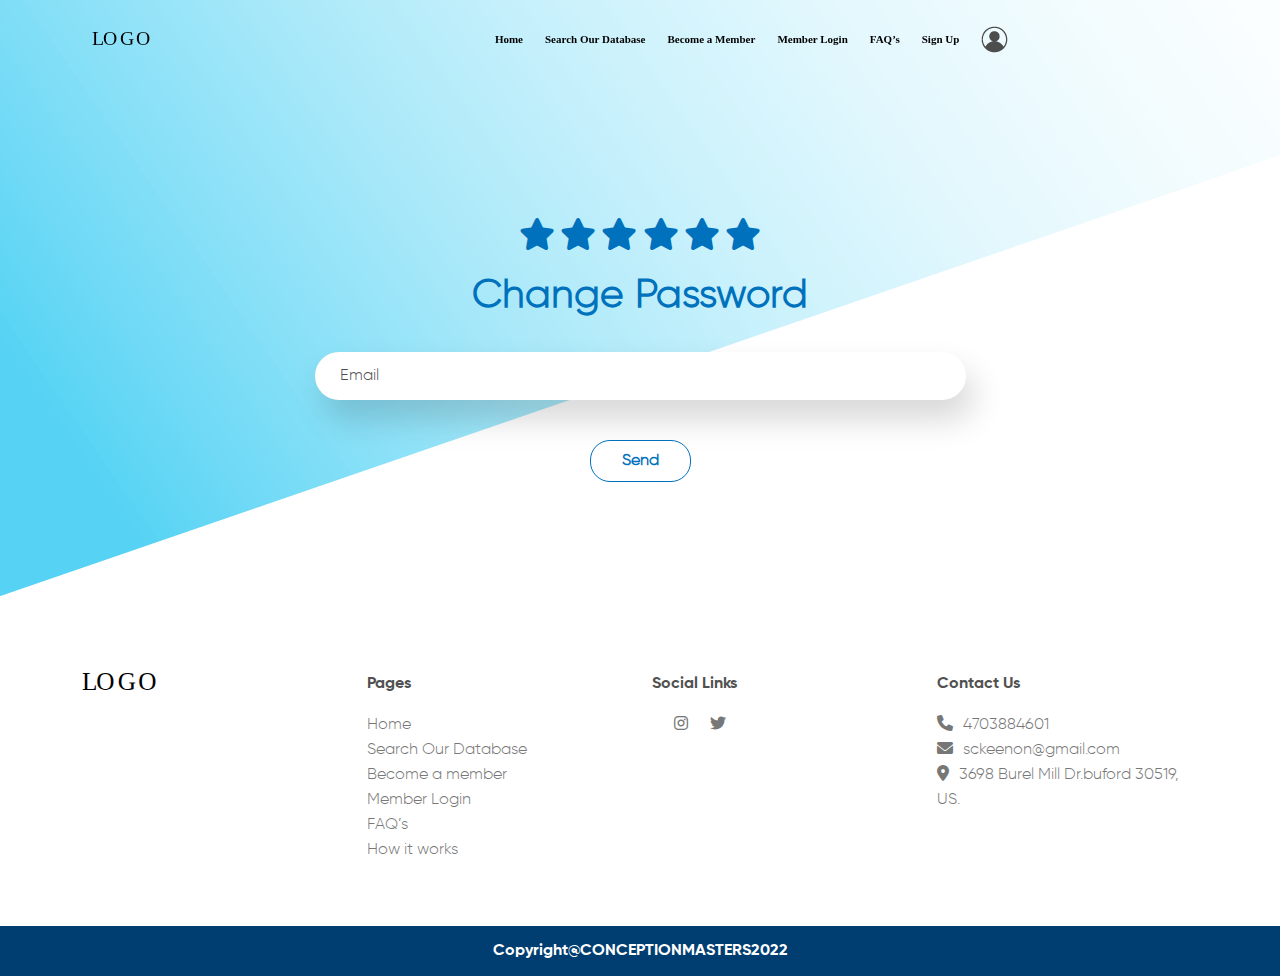
==== assets/pages/changepassword.html @ c73ddc43 "add today code" ====
<!DOCTYPE html>
<html lang="en">
<head>
    <meta charset="UTF-8">
    <meta http-equiv="X-UA-Compatible" content="IE=edge">
    <meta name="viewport" content="width=device-width, initial-scale=1.0">
    <!-- custom css -->
    <link rel="stylesheet" href="../css/style.css">
    <!-- bootstrap 5 -->
    <link rel="stylesheet" href="../css/bootstrap.min.css">
    <!-- fontawesome cdn -->
    <link rel="stylesheet" href="https://cdnjs.cloudflare.com/ajax/libs/font-awesome/6.0.0/css/all.min.css" />
    <title>NC || Forget changepassword</title>
</head>
<body>
    <!--Header open--->
    <header class="header" id="navbar-fixed-top">
        <div class="container">
            <nav class="destop-nav-bar">
                <div class="d-flex justify-content-between align-items-center">
                    <div class="logo">
                        <a href="./../../index.html"> <img src="../imgaes/SVG/logo.svg" alt="img"></a>
                    </div>
                    <div class="link">
                        <div class="d-flex justify-content-end">

                            <a href="./../../index.html" class="header_links">Home</a>
                            <a href="./searchdata.html" class="header_links">Search Our Database</a>
                            <a href="../pages/member.html" class="header_links">Become a Member</a>
                            <a href="../pages/memberLogin.html" class="header_links">Member Login</a>
                            <a href="../pages/faqs.html" class="header_links">FAQ’s</a>
                            <a href="../pages/signup.html" class="header_links">Sign Up</a>
                            <!-- <a href="../pages/signin.html" class="header_links">Sign In</a> -->
                            <a href=""><img src="../imgaes/1x/person.png" alt=""></a>
                        </div>
                    </div>
                </div>
            </nav>
        </div>
        <!-- moblie navbar -->
        <div id="main-content">
            <div id="title"><a href="./../../index.html"><img src="../imgaes/SVG/logo.svg" alt=""></a></div>
        </div>
        <div id="btn" class="">
            <div id="top"></div>
            <div id="middle"></div>
            <div id="bottom"></div>
        </div>
        <div id="box" class="">
            <div id="items">
                <div class="imglogo"><a href="./../../index.html"><img src="../imgaes/SVG/logo.svg" alt=""></a></div>
                <div class="item"><a href="/index.html" class="header_links">Home</a></div>
                <div class="item"><a href="../pages/searchdata.html" class="header_links">Search Our Database</a></div>
                <div class="item"><a href="../pages/member.html" class="header_links">Become a Member</a>
                </div>
                <div class="item"><a href="../pages/memberLogin.html" class="header_links">Member Login</a>
                </div>
                <div class="item"><a href="../pages/faqs.html" class="header_links">FAQ’s</a></div>
                <div class="item"><a href="../pages/signup.html" class="header_links">Sign Up</a></div>
                <!-- <div class="item"><a href="../pages/signin.html" class="header_links">Sign In</a></div> -->
                <div class="item"> <a href=""><img src="../imgaes/1x/person.png" alt=""></a></div>
            </div>
        </div>
    </header>
    <!--  -->
    <!--Banner  -->
    <section class="d-flex justify-content-center align-items-center contactBanner forgetpassword">
        <div class="container">
            <div class="row d-flex justify-content-center align-items-center">
                <div class="col-lg-12 col-sm-12 d-flex justify-content-center mt-2">
                    <div class="contactBannerDiv">
                        <i class="fa-sharp fa-solid fa-star"></i>
                        <i class="fa-sharp fa-solid fa-star"></i>
                        <i class="fa-sharp fa-solid fa-star"></i>
                        <i class="fa-sharp fa-solid fa-star"></i>
                        <i class="fa-sharp fa-solid fa-star"></i>
                        <i class="fa-sharp fa-solid fa-star"></i>
                        <h1 class="mt-3"><span>
                            Change Password</span>
                        </h1>
                    </div>
                </div>
                <form action="" class="signForm">
                    <div class="mb-3 col-lg-7">
                        <input type="email" placeholder="Email">
                    </div> 
                    <div class="col-lg-12 mb-3 mt-4 text-center">
                        <button type="button" class="Btn ">Send</button>
                    </div>            
                </form>
            </div>
        </div>
    </section>
   <!--  -->
   <!-- footer -->
   <section class="footer mt-4">
    <div class="container pt-5 pb-5">
        <div class="row d-flex justify-content-around align-items-baseline">
            <div class="col-lg-3 col-md-12 col-sm-12 search">
                <div class="footer-img">
                    <a href="./../../index.html"><img src="../imgaes/SVG/logo.svg" alt=""> </a>
                </div>
            </div>
            <div class="col-lg-3 col-md-12 col-sm-12 ">
                <p class="footer-para">Pages</p>
                <ul class="footer-link p-0">
                    <li><a href="./../../index.html">Home</a></li>
                    <li><a href="./searchdata.html">Search Our Database</a></li>
                    <li><a href="./member.html">Become a member</a></li>
                    <li><a href="./memberLogin.html">Member Login</a></li>
                    <li><a href="./faqs.html">FAQ’s</a></li>
                    <li><a href="./howitwork.html">How it works</a></li>
                </ul>
            </div>
            <div class="col-lg-3 col-md-12 col-sm-12">
                <p class="footer-para">Social Links</p>
                <div class="d-flex footer-icon">
                    <div>
                        <span><a href="https://www.instagram.com/" target="_blank"><i
                                    class="fa-brands fa-instagram"></i></a></span>
                    </div>
                    <div>
                        <span><a href="https://twitter.com/" target="_blank"><i
                                    class="fa-brands fa-twitter"></i></a></span>
                    </div>
                </div>
            </div>
            <div class="col-lg-3 col-md-12 col-sm-12">
                <p class="footer-para">Contact Us</p>
                <ul class="footer-link p-0">
                    <li class="footer-ancher"><i class="fa-solid fa-phone p"></i><a href="tel:4703884601"
                            style="padding: 10px">4703884601</a></li>
                    <li><i class="fa-solid fa-envelope"></i><a href="mailto:webapparel@gmail.com"
                            style="padding: 10px">sckeenon@gmail.com</a></li>
                    <li><i class="fa-solid fa-location-dot"></i><a href="https://goo.gl/maps/DKt5kZgULkunrP5MA" style="padding: 10px">3698
                            Burel Mill Dr.buford 30519,
                            US.</a></li>
                </ul>
            </div>
        </div>
    </div>
    <div class="footer-bottom">
        <div class="container">
            <div class="row">
                <div class="col-lg-12 text-center ">
                    <a href="#" target="_blank">
                        <span class="for-theme-link pt-1">
                            Copyright@CONCEPTIONMASTERS2022
                        </span>
                    </a>
                </div>
            </div>
        </div>
    </div>
</section>
<!--  -->
    <!-- jquery -->
<script src="../js/jquery.min.js"></script>
<!-- bootstrap jquery -->
<script src="../js/bootstrap.bundle.min.js"></script>
<!-- custom js -->
<script src="../js/main.js"></script>
</body>
</html>
---- assets/css/style.css ----
*{
    margin: 0;
    padding: 0;
    box-sizing: border-box;
    list-style: none;
}
@font-face {
    font-family:'Gilroy-Light';
    src: url("../font/Gilroy-Light.ttf");
}
@font-face {
    font-family:'Gilroy-Bold';
    src: url("../font/Gilroy-Bold.ttf");
}
@font-face {
    font-family:'Gilroy-Heavy';
    src: url("../font/Gilroy-Heavy.ttf");
}
@font-face {
    font-family:'Gilroy-Medium';
    src: url("../font/Gilroy-Medium.ttf");
}
@font-face {
    font-family:'Gilroy-Regular';
    src: url("../font/Gilroy-Regular.ttf");
}
#main-content{
    position: relative;
}
#title{
    width: 20%;
    left: 20px;
    position: absolute;
    top: 10px;
}
#title img{
    width: 70%;
}
#btn{
    position: fixed;
    z-index: 5;
    top: 15px;
    right: 15px;
    cursor: pointer;
    -webkit-transition: left 500ms cubic-bezier(0.6, 0.05, 0.28, 0.91);
    transition: left 500ms cubic-bezier(0.6, 0.05, 0.28, 0.91);
}
  #btn div{
    width: 35px;
    height: 2px;
    margin-bottom: 8px;
    background-color: #000;
    -webkit-transition: -webkit-transform 500ms cubic-bezier(0.6, 0.05, 0.28, 0.91), opacity 500ms, box-shadow 250ms, background-color 500ms;
    transition: transform 500ms cubic-bezier(0.6, 0.05, 0.28, 0.91), opacity 500ms, box-shadow 250ms, background-color 500ms;
}
#btn:hover > div { box-shadow: 0 0 1px #000708; }
#btn.active{ right:12px; }
#btn.active div{ background-color: #343838; }
#btn.active:hover > div { box-shadow: 0 0 1px #343838; }
#btn.active #top{
    -webkit-transform: translateY(10px) rotate(-135deg);
    -ms-transform: translateY(10px) rotate(-135deg);
    transform: translateY(10px) rotate(-135deg);
}
#btn.active #middle{
    -webkit-transform: scale(0);
    -ms-transform: scale(0);
    transform: scale(0);
}
#btn.active #bottom{
    -webkit-transform: translateY(-10px) rotate(-45deg);
    -ms-transform: translateY(-10px) rotate(-45deg);
    transform: translateY(-10px) rotate(-45deg);
}
#box{
    position: fixed;
    z-index: 4;
    overflow: auto;
    top: 0px;
    right: -275px;
    background-color: #fff;
    width: 275px;
    opacity: 0;
    padding: 20px 0px;
    height: 100%;
    color: #343838;
    -webkit-transition: all 350ms cubic-bezier(0.6, 0.05, 0.28, 0.91);
    transition: all 350ms cubic-bezier(0.6, 0.05, 0.28, 0.91);
}
#box.active{
    right: 0px;
    opacity: 1;
    border-bottom:#FFF;
}
#items{
    position: relative;
}
#items a{
      text-decoration: none;
      color: #000;
      font-weight: bold;
      font-family: 'Poppins-Light';
}
#items .item{
    position: relative;
    cursor: pointer;
    font-size: 1.3rem;
    padding: 15px 30px;
    -webkit-transition: all 250ms;
    transition: all 250ms;
}
#items .item:hover{
    padding: 15px 45px;
    background-color: rgba(52, 56, 56, 0.2);
}
  .header-icons{
    width: 60%;
}
/* header destop */
.header{
    width: 100%;
    z-index: 2;
    transition: 0.5s all ease-in-out;
    position: fixed;
    top: 0;
    height: 80px;
    padding-top: 1rem;
}
#White_links .header_links{
    color: #FFF;
     
}
.logo{
    width: 20%;
    padding: 10px;
}
.active, .header_links:hover {
    border-bottom: 2px solid #0071BC;
    color: #0071BC;
  }
.image-change .active, .weds-img-div{
    border-bottom: 2px solid #FFF;
}
.logo img{
    /* width: 50%;
    height: 100%;
    margin-left: auto;
    margin-right: auto;
    display: flex; */
    width: 30%;
    height: 100%;
}
.link{
    width: 80%;
    padding: 10px;
    display: flex;
    align-items: center;
    justify-content: center;
    font-family: 'Gilroy-Light';
}
.link a{
    text-decoration: none;
    margin:0 10px;
    color: #000;
    align-items: center;
    font-family: 'Gilroy-Light';
    font-weight: bold;
    padding-left: 10px;
    padding-right: 10px;
    display: flex;
    align-items: center;

}
/*  */
/* banner css */
.banner {
    /* height: 740px; */
    position: relative;
    padding-top: 5rem;
}
.banner::before{
    content: "";
    position: absolute;
    top: 0;
    left: 0;
    width: 100%;
    height: 100%;
    background-position: center;
     background-size: cover; 
     background-repeat: no-repeat;
     background: url("../imgaes/1x/banner.png");
     z-index: -1;
}
.text-div{
    width: 650px;
}
.text-div h1{
    font-family: 'Gilroy-Light';
}
.text-div h1 span{
    font-family: 'Gilroy-Light';
    color: #0071BC;
    font-weight: bold;
}
.inner-img{
    width: 650px;
    /* height: 600px; */
}
.inner-img img{
    object-fit: cover;
}
.exploreBtndiv {
    margin-right: 10px;
}
.Btn{
    border-radius: 20px;
    padding: 8px 31px;
    border: none;
    background-color: #fff;
    font-family: 'Gilroy-Light';
    font-weight: bold;
    color: #0071BC;
    border: 1px solid #0071BC;
}
.Btn:hover{
    background-color: #0071BC;
    color: #fff;
}
.inputSearch {
    padding: 12px 25px;
    background: #fff;
    border: none;
    width: 100%;
    outline: none;
    color: #0071BC;
    border-radius: 50px;
    box-shadow: rgb(0 0 0 / 16%) 8px 19px 33px;
}
.Search input::placeholder{
    color: #0071BC;
}
/* second-section */
.second-section{
    /* height: 750px; */
    position: relative;
    padding-top: 3rem;
    /* margin-top: 5rem; */
}
.second-section::before{
    content: "";
    position: absolute;
    top: 0;
    left: 0;
    width: 100%;
    height: 100%;
    background-position: center;
     background-size: cover; 
     background-repeat: no-repeat;
     background: url("../imgaes/1x/banner.png");
     z-index: -1;
     transform: rotate(180deg);
}
.second-section .text-div{
    width: 650px;
    height: 600px;
    display: flex;
    justify-content: center;
    flex-direction: column;
}
.second-section .text-div h2{
    font-family: 'Gilroy-Light';
}
.second-section .text-div h2 span{
    font-family: 'Gilroy-Light';
    color: #0071BC;
    font-weight: bold;
}
.point{
    margin-left: 3.5rem;
}
.point i{
    padding-right: 10px;
}
.second-section .text-div p{
    font-family: 'Gilroy-Light';
    color: #666666;
}
/* third-section */
.third-section{
    /* height: 750px; */
    position: relative;
    padding-top: 3rem;
}
.third-section .text-div{
    width: 650px;
    height: 600px;
    display: flex;
    justify-content: center;
    flex-direction: column;
}
.third-section .text-div h2{
    font-family: 'Gilroy-Light';
}
.third-section .text-div h2 span{
    font-family: 'Gilroy-Light';
    color: #0071BC;
    font-weight: bold;
}
.point{
    margin-left: 3.5rem;
}
.point i{
    padding-right: 10px;
}
.third-section .text-div p{
    font-family: 'Gilroy-Light';
    color: #666666;
}
/*  */
/* vedio section */
.vedioBg {
    position: relative;
    z-index: 0;
    /* height: 499px; */
}
.vedioBg::after {
    content: "";
    position: absolute;
    top: 0;
    left: 0;
    background: #003d70a6;
    width: 100%;
    height: 100%;
    right: 0;
    z-index: 0;
}
.container-img-bg {
    background: url("../imgaes/1x/vediobg.png");
    width: 100%;
    height: 500px;
    background-position: center;
    background-size: cover;
    opacity: 1;
}
/*  */
/* fifthSection */
.fifthSection{
    /* height: 750px; */
    position: relative;
    padding-top: 3rem;
}
.fifthSection .row{
    display: flex;
    align-items: center;

}
.fifthSection h4{
    color: #0071BC;
    font-family:"Gilroy-Bold" ;
    font-size: 3rem;
}
.fifthSection h4 span{
    color: #29ABE2;
    font-family:"Gilroy-Bold" ;
    font-size: 5rem;
}
.image3Div{
    height: 550px;
    width: 650px;
}
.image3Div img{
    width: 100%;
    height: 100%;
    object-fit:contain;
}
.fifthSection .container{
    position: relative;
}
.whiteDiv {
    width: 90%;
    border-radius: 20px;
    height: 100px;
    background-color: #fff;
    position: absolute;
    top: 497px;
    right: 80px;
    z-index: -1;
    box-shadow: rgb(0 0 0 / 25%) 2px 21px 43px 17px;
}
.whiteDivBtn{
    display: flex;
    justify-content: start;
    margin: 30px;
}
/*  */
/* contact Section */
.contantSection{
    position: relative;
    z-index: 0;
    height: 700px;
    margin-top: 5rem;
}
.contantSection::before{
    content: "";
    position: absolute;
    top: 0;
    left: 0;
    width: 100%;
    height: 100%;
    background-position: center;
     background-size: cover; 
     background-repeat: no-repeat;
     background: url("../imgaes/1x/contactBg.png");
     z-index: -1;
}
.inputFeild{
    display: flex;
    align-items: center;
    height: 150px;
}
.inputFeild h3{
    padding-left: 10px;
    color: #fff;
    font-family: "Gilroy-Bold";
    margin-top: 4rem;
}
.contactForm input {
    padding: 12px 25px;
    background: transparent;
    font-family: "Gilroy-Light";
    border: 1px solid #fff;
    width: 100%;
    outline: none;
    color: #fff;
    border-radius: 50px;
}
.contactForm input::placeholder{
    color: #fff;
}
.contactForm textarea {
    padding: 15px 25px;
    background: transparent;
    border: 1px solid #fff;
    width: 100%;
    outline: none;
    color: #fff;
    border-radius: 10px;
    font-family: "Gilroy-Light";
}
.contactForm textarea::placeholder{
    color: #fff;
}
.btnCont{
    border-radius: 20px;
    padding: 8px 50px;
    border: none;
    background-color: #0071BC;
    font-family: 'Gilroy-Light';
    font-weight: bold;
    color: #fff;
    border: 1px solid #0071BC;
}
/*  */
/* footer */
.footer-img {
    width: 30%;
}
.footer-img img {
    width: 100%;
    height: 100%;
}
.footer-para {
    color: #515151;
    font-family:"Gilroy-Bold" ;
}
.footer-link li a {
    text-decoration: none;
    padding: 8px;
    margin-left: 0;
    color: #777777;
    padding-left: 0;
    font-family:"Gilroy-Light" ;
}
.footer-link li i {
    color: #777777;
}
span i {
    color: #777777;
    margin-left: 12px;
    padding-left: 10px;
}
.footer-bottom {
    background-color: #003D70;
    height: 50px;
    display: flex;
    justify-content: center;
    align-items: center;
}
.footer-bottom a {
    text-decoration: none;
    color: #fff;
    font-family:"Gilroy-Bold" ;
}
/* Search  our database */
.banner1 {
    /* height: 740px; */
    position: relative;
    padding-top: 5rem;
}
.banner1::before{
    content: "";
    position: absolute;
    top: 0;
    left: 0;
    width: 100%;
    height: 100%;
    background-position: center;
     background-size: cover; 
     background-repeat: no-repeat;
     background: url("../imgaes/1x/banner1.png");
     z-index: -1;
}
.banner1 .text-div i{
    font-size: 2rem;
    color: #0071BC;
}
.sectionCstm{
    padding: 1rem;
    margin-top: 6rem;
}
.sectionCstm h4{
    text-align: center;
}
.sectionCstm h4{
    font-family: 'Gilroy-Light';
    color: #000;
}
.sectionCstm h4 span{
    font-family: 'Gilroy-Light';
    color: #0071BC;
    font-weight: bold;
}
.sectionCstm h5{
    color: #000;
    font-family: 'Gilroy-Light';
    padding-left: 2rem;
    padding-top: 2rem;
}
.searchData{
    height: 750px;
}
/*  */
/* contact Us */
.contactBanner{
    position: relative;
    padding-top: 5rem;
    /* height: 595px; */
}
.contactBanner::before{
    content: "";
    position: absolute;
    top: 0;
    left: 0;
    width: 100%;
    height: 100%;
    background-position: center;
    background-size: cover; 
    background-repeat: repeat-x;
    /* background-repeat: no-repeat; */
    background: url("../imgaes/1x/conBanner.png");
    z-index: -1;
}
.contactBannerDiv{
    /* height: 600px; */
    text-align: center;
    margin-top: 2rem;
}
.contactBannerDiv i {
    font-size: 2rem;
    color: #0071BC;
}
.contForm{
    display: flex;
    justify-content: center;
    padding-top: 1.5rem;
    flex-direction: column;
    align-items: center;
}
.contForm input {
    padding: 12px 25px;
    background: #fff;
    border: none;
    width: 100%;
    outline: none;
    color: #0071BC;
    border-radius: 50px;
    box-shadow: rgb(0 0 0 / 16%) 8px 19px 33px;
}
.contForm textarea {
    padding: 12px 25px;
    background: #fff;
    border: none;
    width: 100%;
    outline: none;
    color: #0071BC;
    border-radius: 17px;
    box-shadow: rgb(0 0 0 / 16%) 8px 19px 33px;
}
.contactBannerDiv h1 span{
    font-family: 'Gilroy-Light';
    color: #0071BC;
    font-weight: bold;
}
/*  */
/* sign Up */
.signForm{
    display: flex;
    justify-content: center;
    padding-top: 1.5rem;
    flex-direction: column;
    align-items: center;
}
.signForm input {
    padding: 12px 25px;
    background: #fff;
    border: none;
    width: 100%;
    outline: none;
    border-radius: 50px;
    font-family: "Gilroy-Light";
    box-shadow: rgb(0 0 0 / 16%) 8px 19px 33px;
}
.signForm textarea {
    padding: 12px 25px;
    background: #fff;
    border: none;
    width: 100%;
    outline: none;
    border-radius: 17px;
    font-family: "Gilroy-Light";
    box-shadow: rgb(0 0 0 / 16%) 8px 19px 33px;
}
.signForm input::placeholder{
    color: #4D4D4D;
}
.signPara{
    margin-top: 2rem;
    font-family: "Gilroy-Light";
    color: #000;
}
.signPara a{
    text-decoration: none;
    font-family: "Gilroy-Light";
    color: #0071BC; 
    font-weight: bold;
}
#uploadFile {
  display: none;
  background-color: var(--headings-primary-color);
}
.fileUpload label{
    font-family: "Gilroy-Light";
    padding-right: 2rem;
}
.fileUpload{
    display: flex;
    justify-content: end;
    width: 750px;
    align-items: center;
    margin-bottom: 3rem;
}
.signPara1 a{
    font-family: "Gilroy-Light";
    color: #0071BC;
    text-decoration: none;
}
/* sign */
.signDiv{
    height: 596px;
}
/*  */
/* forgetpassword  */
.forgetpassword{
    height: 596px;
}
/*  */
/* How It work */
.ParahowItworks{
    color: #4D4D4D;
    font-family: "Gilroy-Light";
    text-align: center;
    margin-top: 1rem;
}
.memberStar{
    margin-left: 3rem;
}
.sectionCstm textarea{
    padding: 12px 25px;
    background: #fff;
    border: none;
    width: 100%;
    outline: none;
    color: #0071BC;
    border-radius: 20px;
    box-shadow: rgb(0 0 0 / 16%) 8px 19px 33px;
}
.accept input{
    margin-right: 10px;
}
.accept label{
    color: #0071BC;
    font-family: "Gilroy-Light";
    padding-right: 2rem;

}
/*  */
/* Faqs */
#accordionDiv{
    border-radius: 31px;
    border: none;
    background-color: #fff;
    font-family: "Gilroy-Light";
    outline: none;
    color: #4D4D4D;
}
#accordionDivBtn{
    border-radius: 31px;
    border: none;
    background-color: #fff;
    font-family: "Gilroy-Light";
    outline: none;
    color: #4D4D4D;
    outline-style: none;

}
/*  */
/* Pakages */
.packagesBanner {
    position: relative;
    padding-top: 5rem;
    height: 500px;
}
.packagesBanner::before{
    content: "";
    position: absolute;
    top: 0;
    left: 0;
    width: 100%;
    height: 100%;
    background-position: center;
    background-size: cover;
    background-repeat: no-repeat;
    background: url(../imgaes/1x/banner1.png);
    z-index: -1;
}
/* .packagesBanner::after{
    content: "";
    position: absolute;
    top: 0;
    left: 0;
    width: 100%;
    height: 100%;
     background: url("../imgaes/1x/pakages.png");
     background-position: center;
     background-size: cover; 
     background-repeat: no-repeat;
     z-index: -1;
} */
/*  */
/* Customer Search Result */
.InnerBox{
    background-color: #fff;
    width: 320px;
    height: 200px;
    border-radius: 10px;
    box-shadow: rgb(0 0 0 / 16%) 8px 19px 33px;
    margin-top: 3rem;
}
.InnerBox:hover{
    background-color: #0071BC;
    color: #fff;
}
.matchResult span{
    color: #0071BC;

}
.circle{
    width: 100px;
    height: 100px;
    border-radius: 50%;
    /* background-color: #0071BC; */
}
.circleDivImg{
    width: 100px;
    height: 100px;
    border-radius: 50%;
}
.circleDivImg img{
    width: 100%;
    height: 100%;
    object-fit: none;
}
.circular--square { border-radius: 50%; }
/* .cstmdiv{
    height: 600px;
    padding-top: 5rem;
} */
/*  */







































/* ========================================= */
                     /* MEDIA QUERY  */
/* ========================================= */
@media (min-width:1600px) and (min-width:1920px) 
and (min-width:2560px) and (max-width:1366px)
and (max-width:1280px) and (max-width:1024px) 
{
#main-content{
    display: none;
}
}
/* ================= Min Media Queries============================= */
@media only screen and (min-width:1600px){
    #main-content{
        display: none;
    }
}
@media only screen and (min-width:1400px)
{
#btn{
    display: none;
}
#main-content{
    display: none;
}
.link a{
    /* margin: 0px 5px; */
    margin: 0px 10px;
}
}
@media only screen and (min-width:1440px)
{
#main-content{
    display: none;
}
}
@media only screen and (min-width:1920px)
{
#main-content{
    display: none;
}
}
@media only screen and (min-width:2560px)
{
#main-content{
    display: none;
}
}
/* ===================  Max Media Queries ======================== */
@media only screen and (max-width:1366px){
    #main-content{
        display: none;
    }
    #btn{
        display: none;
    }
    .link a{
        margin: 0 5px;
    }
    .link a {
        text-decoration: none;
        margin: 0 10px;
        color: #000;
        align-items: center;
        font-family: 'Poppins Medium';
        padding-right: 1px;
        padding-left:1px ;
        font-family: 'Poppins-Light';
        font-weight: bold;
        font-size: 11px;
    }
}
@media only screen and (max-width:1280px) 
{
#main-content{
    display: none;
}
}
@media only screen and (max-width:1024px){
    #main-content{
        display: none;
    }
    .link a {
        text-decoration: none;
        margin: 0 10px;
        color: #000;
        align-items: center;
        font-family: 'Poppins Medium';
        padding-right: 1px;
        padding-left: 1px;
        font-family: 'Poppins-Light';
        font-weight: bold;
        font-size: 11px;
    }
}
@media only screen and (max-width:820px){
    #main-content{
        display: block;
    }
}
@media only screen and (max-width:768px)
{
#main-content{
    display: block;
} 
.destop-nav-bar{
    display: none;
}
#btn{
    display: block;
}
.imglogo {
    width: 150px;
    margin: 50px auto 0 auto;
}
.item {
  text-align: center;
}
.item {
  font-size: 18px;
  margin: 20px 0;
}
}
@media only screen and (max-width:600px)
{

}
@media only screen and (max-width:540px)
{

}
@media only screen and (max-width:414px)
{
    .destop-nav-bar{
        display: none;
    } 
    #btn{
        display: block;
    }
    .imglogo {
        width: 150px;
        margin: 50px auto 0 auto;
    }
    .item {
      text-align: center;
    }
    .item {
      font-size: 18px;
      margin: 20px 0;
    }
    #main-content{
        display: block;
    }
    .banner {
        height: 970px;
        position: relative;
    }
    .text-div{
        width: 100%;
        margin-top: 2rem;
    }
    .inner-img{
        width: 100%;
        margin-top: 2rem;
    }
    .inner-img img{
        width: 100%;
        height: 100%;
        object-fit: cover;

    }
    .second-section .text-div{
        width: 100%;
    }
    .third-section .text-div {
        width: 100%;
    }
    .second-section .text-div {
        height: 380px;
    }
    .third-section .text-div{
        height: 400px;
    }
    .Btn {
        padding: 8px 14px;
    }
    .image3Div{
        width: 100%;
    }
    .whiteDiv {
        top: 380px;
        right: 20px;
    }
    .footer-para , .footer-link {
        text-align: center;
    }
    .footer-icon{
        display: flex;
        justify-content: center;
    }
    .footer-img {
        margin: 40px auto;
    }
    .fileUpload{
        width: 100%;
        display: flex;
    flex-direction: column;
    }
    .InnerBox{
        width: 100%;
    }
    
}
@media only screen and (max-width:390px){

}
@media only screen and (max-width:375px){
    .destop-nav-bar{
        display: none;
    }    
    #btn{
        display: block;
    }
    .imglogo {
        width: 150px;
        margin: 50px auto 0 auto;
    }
    .item {
      text-align: center;
    }
    .item {
      font-size: 18px;
      margin: 20px 0;
    }
    .whiteDiv {
        top: 513px;
        right: 20px;
    }
}
@media only screen and (max-width:360px)
{

}

@media only screen and (max-width:280px)

{

}
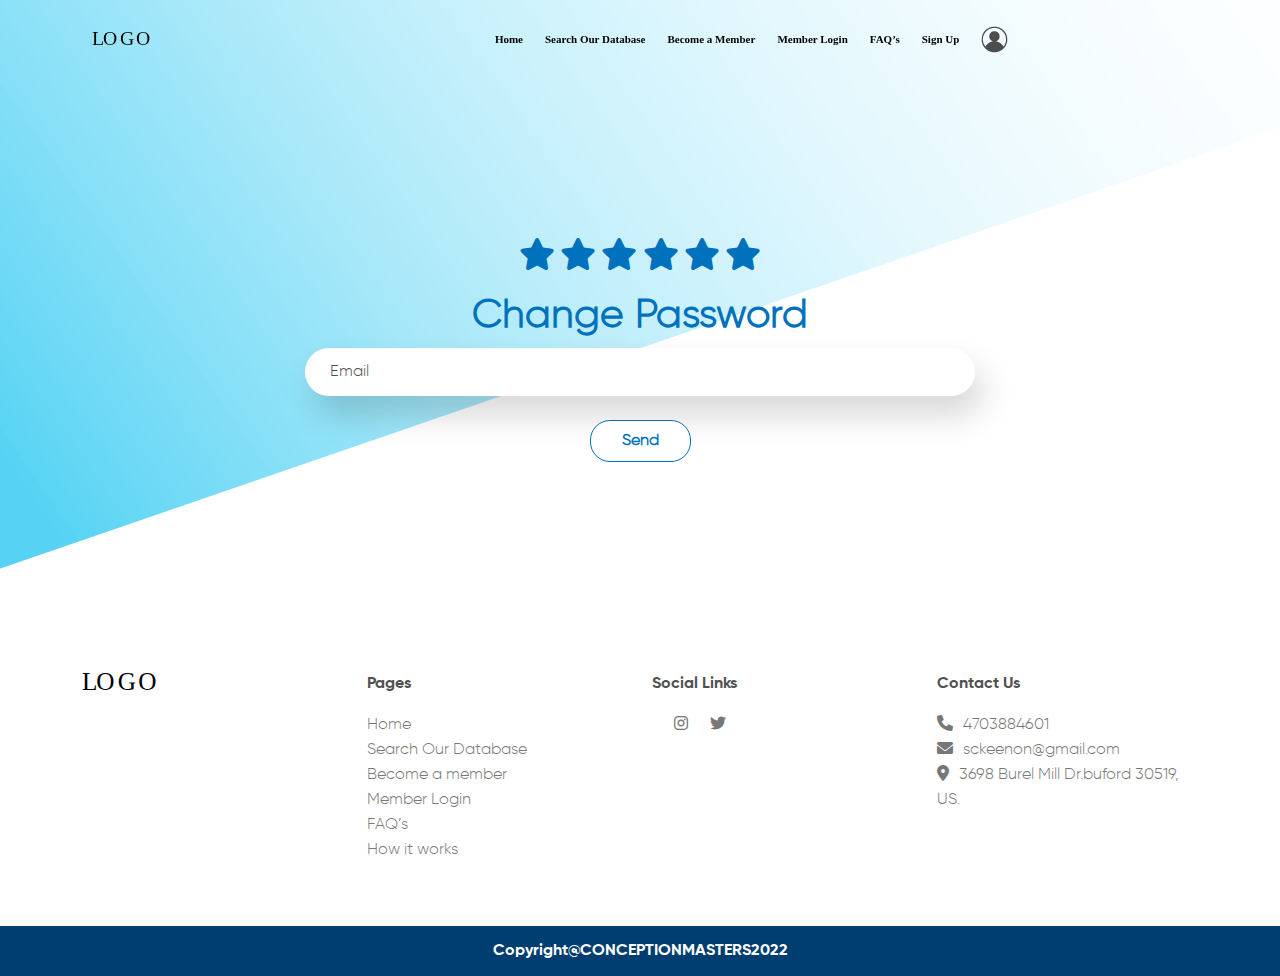
==== commit 31599d13: "add today code 27-jan-2023" ====
--- a/assets/pages/changepassword.html
+++ b/assets/pages/changepassword.html
@@ -81,7 +81,7 @@
                     </div>
                 </div>
                 <form action="" class="signForm">
-                    <div class="mb-3 col-lg-7">
+                    <div class="mb-3 col-lg-12 col-sm-12 d-flex justify-content-center align-items-center">
                         <input type="email" placeholder="Email">
                     </div> 
                     <div class="col-lg-12 mb-3 mt-4 text-center">
--- a/assets/css/style.css
+++ b/assets/css/style.css
@@ -1,42 +1,57 @@
-*{
+* {
     margin: 0;
     padding: 0;
     box-sizing: border-box;
     list-style: none;
 }
+
 @font-face {
-    font-family:'Gilroy-Light';
+    font-family: 'Gilroy-Light';
     src: url("../font/Gilroy-Light.ttf");
 }
+
 @font-face {
-    font-family:'Gilroy-Bold';
+    font-family: 'Gilroy-Bold';
     src: url("../font/Gilroy-Bold.ttf");
 }
+
 @font-face {
-    font-family:'Gilroy-Heavy';
+    font-family: 'Gilroy-Heavy';
     src: url("../font/Gilroy-Heavy.ttf");
 }
+
 @font-face {
-    font-family:'Gilroy-Medium';
+    font-family: 'Gilroy-Medium';
     src: url("../font/Gilroy-Medium.ttf");
 }
+
 @font-face {
-    font-family:'Gilroy-Regular';
+    font-family: 'Gilroy-Regular';
     src: url("../font/Gilroy-Regular.ttf");
 }
-#main-content{
+
+@font-face {
+    font-family: 'Gilroy-ExtraBold';
+    src: url("../font/FontsFree-Net-Gilroy-ExtraBold.ttf");
+}
+
+#main-content {
     position: relative;
 }
-#title{
+
+#title {
     width: 20%;
     left: 20px;
     position: absolute;
-    top: 10px;
-}
-#title img{
+    /* top: 10px; */
+    top: 0px;
+}
+
+#title img {
     width: 70%;
 }
-#btn{
+
+#btn {
     position: fixed;
     z-index: 5;
     top: 15px;
@@ -45,7 +60,8 @@
     -webkit-transition: left 500ms cubic-bezier(0.6, 0.05, 0.28, 0.91);
     transition: left 500ms cubic-bezier(0.6, 0.05, 0.28, 0.91);
 }
-  #btn div{
+
+#btn div {
     width: 35px;
     height: 2px;
     margin-bottom: 8px;
@@ -53,26 +69,42 @@
     -webkit-transition: -webkit-transform 500ms cubic-bezier(0.6, 0.05, 0.28, 0.91), opacity 500ms, box-shadow 250ms, background-color 500ms;
     transition: transform 500ms cubic-bezier(0.6, 0.05, 0.28, 0.91), opacity 500ms, box-shadow 250ms, background-color 500ms;
 }
-#btn:hover > div { box-shadow: 0 0 1px #000708; }
-#btn.active{ right:12px; }
-#btn.active div{ background-color: #343838; }
-#btn.active:hover > div { box-shadow: 0 0 1px #343838; }
-#btn.active #top{
+
+#btn:hover>div {
+    box-shadow: 0 0 1px #000708;
+}
+
+#btn.active {
+    right: 12px;
+}
+
+#btn.active div {
+    background-color: #343838;
+}
+
+#btn.active:hover>div {
+    box-shadow: 0 0 1px #343838;
+}
+
+#btn.active #top {
     -webkit-transform: translateY(10px) rotate(-135deg);
     -ms-transform: translateY(10px) rotate(-135deg);
     transform: translateY(10px) rotate(-135deg);
 }
-#btn.active #middle{
+
+#btn.active #middle {
     -webkit-transform: scale(0);
     -ms-transform: scale(0);
     transform: scale(0);
 }
-#btn.active #bottom{
+
+#btn.active #bottom {
     -webkit-transform: translateY(-10px) rotate(-45deg);
     -ms-transform: translateY(-10px) rotate(-45deg);
     transform: translateY(-10px) rotate(-45deg);
 }
-#box{
+
+#box {
     position: fixed;
     z-index: 4;
     overflow: auto;
@@ -87,21 +119,25 @@
     -webkit-transition: all 350ms cubic-bezier(0.6, 0.05, 0.28, 0.91);
     transition: all 350ms cubic-bezier(0.6, 0.05, 0.28, 0.91);
 }
-#box.active{
+
+#box.active {
     right: 0px;
     opacity: 1;
-    border-bottom:#FFF;
-}
-#items{
+    border-bottom: #FFF;
+}
+
+#items {
     position: relative;
 }
-#items a{
-      text-decoration: none;
-      color: #000;
-      font-weight: bold;
-      font-family: 'Poppins-Light';
-}
-#items .item{
+
+#items a {
+    text-decoration: none;
+    color: #000;
+    font-weight: bold;
+    font-family: 'Poppins-Light';
+}
+
+#items .item {
     position: relative;
     cursor: pointer;
     font-size: 1.3rem;
@@ -109,15 +145,18 @@
     -webkit-transition: all 250ms;
     transition: all 250ms;
 }
-#items .item:hover{
+
+#items .item:hover {
     padding: 15px 45px;
     background-color: rgba(52, 56, 56, 0.2);
 }
-  .header-icons{
+
+.header-icons {
     width: 60%;
 }
+
 /* header destop */
-.header{
+.header {
     width: 100%;
     z-index: 2;
     transition: 0.5s all ease-in-out;
@@ -126,22 +165,29 @@
     height: 80px;
     padding-top: 1rem;
 }
-#White_links .header_links{
+
+#White_links .header_links {
     color: #FFF;
-     
-}
-.logo{
+
+}
+
+.logo {
     width: 20%;
     padding: 10px;
 }
-.active, .header_links:hover {
+
+.active,
+.header_links:hover {
     border-bottom: 2px solid #0071BC;
     color: #0071BC;
-  }
-.image-change .active, .weds-img-div{
+}
+
+.image-change .active,
+.weds-img-div {
     border-bottom: 2px solid #FFF;
 }
-.logo img{
+
+.logo img {
     /* width: 50%;
     height: 100%;
     margin-left: auto;
@@ -150,7 +196,8 @@
     width: 30%;
     height: 100%;
 }
-.link{
+
+.link {
     width: 80%;
     padding: 10px;
     display: flex;
@@ -158,9 +205,10 @@
     justify-content: center;
     font-family: 'Gilroy-Light';
 }
-.link a{
+
+.link a {
     text-decoration: none;
-    margin:0 10px;
+    margin: 0 10px;
     color: #000;
     align-items: center;
     font-family: 'Gilroy-Light';
@@ -171,14 +219,22 @@
     align-items: center;
 
 }
+
 /*  */
 /* banner css */
 .banner {
     /* height: 740px; */
     position: relative;
     padding-top: 5rem;
-}
-.banner::before{
+    height: 900px;
+    background-position: center;
+    background-size: cover;
+    background-size: cover !important;
+    background-repeat: no-repeat;
+    background: url("../imgaes/1x/banner.png");
+}
+
+/* .banner::before {
     content: "";
     position: absolute;
     top: 0;
@@ -186,33 +242,40 @@
     width: 100%;
     height: 100%;
     background-position: center;
-     background-size: cover; 
-     background-repeat: no-repeat;
-     background: url("../imgaes/1x/banner.png");
-     z-index: -1;
-}
-.text-div{
+    background-size: cover;
+    background-repeat: no-repeat;
+    background: url("../imgaes/1x/banner.png");
+    z-index: -1;
+} */
+
+.text-div {
     width: 650px;
 }
-.text-div h1{
-    font-family: 'Gilroy-Light';
-}
-.text-div h1 span{
+
+.text-div h1 {
+    font-family: 'Gilroy-Light';
+}
+
+.text-div h1 span {
     font-family: 'Gilroy-Light';
     color: #0071BC;
     font-weight: bold;
 }
-.inner-img{
+
+.inner-img {
     width: 650px;
     /* height: 600px; */
 }
-.inner-img img{
+
+.inner-img img {
     object-fit: cover;
 }
+
 .exploreBtndiv {
     margin-right: 10px;
 }
-.Btn{
+
+.Btn {
     border-radius: 20px;
     padding: 8px 31px;
     border: none;
@@ -222,10 +285,12 @@
     color: #0071BC;
     border: 1px solid #0071BC;
 }
-.Btn:hover{
+
+.Btn:hover {
     background-color: #0071BC;
     color: #fff;
 }
+
 .inputSearch {
     padding: 12px 25px;
     background: #fff;
@@ -236,17 +301,72 @@
     border-radius: 50px;
     box-shadow: rgb(0 0 0 / 16%) 8px 19px 33px;
 }
-.Search input::placeholder{
-    color: #0071BC;
-}
+
+.Search input::placeholder {
+    color: #0071BC;
+}
+
+.video-box {
+    position: relative;
+    width: 100%;
+    height: 600px;
+}
+
+.video-box-width {
+    background-image: url("../imgaes/1x/vediobg.png");
+}
+
+.video-box:hover .overlay {
+    height: 100%;
+    height: 600px;
+}
+
+.overlay {
+    position: absolute;
+    bottom: 0;
+    left: 0;
+    right: 0;
+    background-image: linear-gradient(transparent 10%, #003d70d6 74%);
+    overflow: hidden;
+    width: 100%;
+    height: 0;
+    transition: .5s ease;
+}
+
+.play-font {
+    width: 100%;
+    position: absolute;
+    top: 0;
+    left: 0;
+    right: auto;
+    top: 40%;
+    bottom: 0;
+    margin: auto;
+}
+
+.play-font i {
+    font-size: 100px;
+    color: #fff;
+    background: 0 0;
+    border-radius: 50%;
+    padding: 25px 25px 19px 43px;
+    border: 3px solid #fff;
+}
+
 /* second-section */
-.second-section{
-    /* height: 750px; */
+.second-section {
+    height: 745px;
     position: relative;
-    padding-top: 3rem;
+    /* background: url("../imgaes/1x/second-banner.png");
+    background-position: center;
+    background-size: cover;
+    background-repeat: no-repeat; */
+    /* transform: rotate(180deg); */
+    /* padding-top: 3rem; */
     /* margin-top: 5rem; */
 }
-.second-section::before{
+
+.second-section::before {
     content: "";
     position: absolute;
     top: 0;
@@ -254,68 +374,82 @@
     width: 100%;
     height: 100%;
     background-position: center;
-     background-size: cover; 
-     background-repeat: no-repeat;
-     background: url("../imgaes/1x/banner.png");
-     z-index: -1;
-     transform: rotate(180deg);
-}
-.second-section .text-div{
+    background-size: cover;
+    background-repeat: no-repeat;
+    background: url("../imgaes/1x/banner.png");
+    z-index: -1;
+    transform: rotate(180deg);
+}
+
+.second-section .text-div {
     width: 650px;
     height: 600px;
     display: flex;
     justify-content: center;
     flex-direction: column;
 }
-.second-section .text-div h2{
-    font-family: 'Gilroy-Light';
-}
-.second-section .text-div h2 span{
+
+.second-section .text-div h2 {
+    font-family: 'Gilroy-Light';
+}
+
+.second-section .text-div h2 span {
     font-family: 'Gilroy-Light';
     color: #0071BC;
     font-weight: bold;
 }
-.point{
+
+.point {
     margin-left: 3.5rem;
 }
-.point i{
+
+.point i {
     padding-right: 10px;
 }
-.second-section .text-div p{
+
+.second-section .text-div p {
     font-family: 'Gilroy-Light';
     color: #666666;
 }
+
 /* third-section */
-.third-section{
+.third-section {
     /* height: 750px; */
     position: relative;
     padding-top: 3rem;
 }
-.third-section .text-div{
+
+.third-section .text-div {
     width: 650px;
     height: 600px;
     display: flex;
     justify-content: center;
     flex-direction: column;
 }
-.third-section .text-div h2{
-    font-family: 'Gilroy-Light';
-}
-.third-section .text-div h2 span{
+
+.third-section .text-div h2 {
+    font-family: 'Gilroy-Light';
+}
+
+.third-section .text-div h2 span {
     font-family: 'Gilroy-Light';
     color: #0071BC;
     font-weight: bold;
 }
-.point{
+
+.point {
     margin-left: 3.5rem;
 }
-.point i{
+
+.point i {
     padding-right: 10px;
 }
-.third-section .text-div p{
+
+.third-section .text-div p {
     font-family: 'Gilroy-Light';
     color: #666666;
 }
+
 /*  */
 /* vedio section */
 .vedioBg {
@@ -323,7 +457,8 @@
     z-index: 0;
     /* height: 499px; */
 }
-.vedioBg::after {
+
+/* .vedioBg::after {
     content: "";
     position: absolute;
     top: 0;
@@ -333,7 +468,7 @@
     height: 100%;
     right: 0;
     z-index: 0;
-}
+} */
 .container-img-bg {
     background: url("../imgaes/1x/vediobg.png");
     width: 100%;
@@ -342,40 +477,48 @@
     background-size: cover;
     opacity: 1;
 }
+
 /*  */
 /* fifthSection */
-.fifthSection{
+.fifthSection {
     /* height: 750px; */
     position: relative;
     padding-top: 3rem;
 }
-.fifthSection .row{
+
+.fifthSection .row {
     display: flex;
     align-items: center;
 
 }
-.fifthSection h4{
-    color: #0071BC;
-    font-family:"Gilroy-Bold" ;
+
+.fifthSection h4 {
+    color: #0071BC;
+    font-family: "Gilroy-Bold";
     font-size: 3rem;
 }
-.fifthSection h4 span{
+
+.fifthSection h4 span {
     color: #29ABE2;
-    font-family:"Gilroy-Bold" ;
+    font-family: "Gilroy-Bold";
     font-size: 5rem;
 }
-.image3Div{
+
+.image3Div {
     height: 550px;
     width: 650px;
 }
-.image3Div img{
+
+.image3Div img {
     width: 100%;
     height: 100%;
-    object-fit:contain;
-}
-.fifthSection .container{
+    object-fit: contain;
+}
+
+.fifthSection .container {
     position: relative;
 }
+
 .whiteDiv {
     width: 90%;
     border-radius: 20px;
@@ -387,20 +530,23 @@
     z-index: -1;
     box-shadow: rgb(0 0 0 / 25%) 2px 21px 43px 17px;
 }
-.whiteDivBtn{
+
+.whiteDivBtn {
     display: flex;
     justify-content: start;
     margin: 30px;
 }
+
 /*  */
 /* contact Section */
-.contantSection{
+.contantSection {
     position: relative;
     z-index: 0;
     height: 700px;
     margin-top: 5rem;
 }
-.contantSection::before{
+
+.contantSection::before {
     content: "";
     position: absolute;
     top: 0;
@@ -408,22 +554,25 @@
     width: 100%;
     height: 100%;
     background-position: center;
-     background-size: cover; 
-     background-repeat: no-repeat;
-     background: url("../imgaes/1x/contactBg.png");
-     z-index: -1;
-}
-.inputFeild{
+    background-size: cover;
+    background-repeat: no-repeat;
+    background: url("../imgaes/1x/contactBg.png");
+    z-index: -1;
+}
+
+.inputFeild {
     display: flex;
     align-items: center;
     height: 150px;
 }
-.inputFeild h3{
+
+.inputFeild h3 {
     padding-left: 10px;
     color: #fff;
     font-family: "Gilroy-Bold";
     margin-top: 4rem;
 }
+
 .contactForm input {
     padding: 12px 25px;
     background: transparent;
@@ -434,9 +583,11 @@
     color: #fff;
     border-radius: 50px;
 }
-.contactForm input::placeholder{
+
+.contactForm input::placeholder {
     color: #fff;
 }
+
 .contactForm textarea {
     padding: 15px 25px;
     background: transparent;
@@ -447,10 +598,12 @@
     border-radius: 10px;
     font-family: "Gilroy-Light";
 }
-.contactForm textarea::placeholder{
+
+.contactForm textarea::placeholder {
     color: #fff;
 }
-.btnCont{
+
+.btnCont {
     border-radius: 20px;
     padding: 8px 50px;
     border: none;
@@ -460,35 +613,42 @@
     color: #fff;
     border: 1px solid #0071BC;
 }
+
 /*  */
 /* footer */
 .footer-img {
     width: 30%;
 }
+
 .footer-img img {
     width: 100%;
     height: 100%;
 }
+
 .footer-para {
     color: #515151;
-    font-family:"Gilroy-Bold" ;
-}
+    font-family: "Gilroy-Bold";
+}
+
 .footer-link li a {
     text-decoration: none;
     padding: 8px;
     margin-left: 0;
     color: #777777;
     padding-left: 0;
-    font-family:"Gilroy-Light" ;
-}
+    font-family: "Gilroy-Light";
+}
+
 .footer-link li i {
     color: #777777;
 }
+
 span i {
     color: #777777;
     margin-left: 12px;
     padding-left: 10px;
 }
+
 .footer-bottom {
     background-color: #003D70;
     height: 50px;
@@ -496,96 +656,113 @@
     justify-content: center;
     align-items: center;
 }
+
 .footer-bottom a {
     text-decoration: none;
     color: #fff;
-    font-family:"Gilroy-Bold" ;
-}
+    font-family: "Gilroy-Bold";
+}
+
 /* Search  our database */
 .banner1 {
     /* height: 740px; */
     position: relative;
     padding-top: 5rem;
 }
-.banner1::before{
+
+.banner1::before {
     content: "";
     position: absolute;
     top: 0;
     left: 0;
     width: 100%;
     height: 100%;
-    background-position: center;
-     background-size: cover; 
-     background-repeat: no-repeat;
-     background: url("../imgaes/1x/banner1.png");
-     z-index: -1;
-}
-.banner1 .text-div i{
+    background-position: center !important;
+    background-size: cover !important;
+    background-repeat: no-repeat !important;
+    background: url("../imgaes/1x/banner1.png");
+    z-index: -1;
+}
+
+.banner1 .text-div i {
     font-size: 2rem;
     color: #0071BC;
 }
-.sectionCstm{
+
+.sectionCstm {
     padding: 1rem;
     margin-top: 6rem;
 }
-.sectionCstm h4{
+
+.sectionCstm h4 {
     text-align: center;
 }
-.sectionCstm h4{
+
+.sectionCstm h4 {
     font-family: 'Gilroy-Light';
     color: #000;
 }
-.sectionCstm h4 span{
+
+.sectionCstm h4 span {
     font-family: 'Gilroy-Light';
     color: #0071BC;
     font-weight: bold;
 }
-.sectionCstm h5{
+
+.sectionCstm h5 {
     color: #000;
     font-family: 'Gilroy-Light';
     padding-left: 2rem;
     padding-top: 2rem;
 }
-.searchData{
+
+.searchData {
     height: 750px;
 }
+
 /*  */
 /* contact Us */
-.contactBanner{
+.contactBanner {
     position: relative;
     padding-top: 5rem;
     /* height: 595px; */
 }
-.contactBanner::before{
+
+.contactBanner::before {
     content: "";
     position: absolute;
     top: 0;
     left: 0;
     width: 100%;
     height: 100%;
-    background-position: center;
-    background-size: cover; 
+    background-position: center !important;
+    background-size: cover !important;
     background-repeat: repeat-x;
+    background-position: bottom;
     /* background-repeat: no-repeat; */
     background: url("../imgaes/1x/conBanner.png");
     z-index: -1;
 }
-.contactBannerDiv{
+
+.contactBannerDiv {
     /* height: 600px; */
     text-align: center;
     margin-top: 2rem;
 }
+
 .contactBannerDiv i {
     font-size: 2rem;
     color: #0071BC;
 }
-.contForm{
+
+.contForm {
     display: flex;
     justify-content: center;
     padding-top: 1.5rem;
     flex-direction: column;
     align-items: center;
 }
+
 .contForm input {
     padding: 12px 25px;
     background: #fff;
@@ -596,6 +773,7 @@
     border-radius: 50px;
     box-shadow: rgb(0 0 0 / 16%) 8px 19px 33px;
 }
+
 .contForm textarea {
     padding: 12px 25px;
     background: #fff;
@@ -606,95 +784,111 @@
     border-radius: 17px;
     box-shadow: rgb(0 0 0 / 16%) 8px 19px 33px;
 }
-.contactBannerDiv h1 span{
+
+.contactBannerDiv h1 span {
     font-family: 'Gilroy-Light';
     color: #0071BC;
     font-weight: bold;
 }
+
 /*  */
 /* sign Up */
-.signForm{
-    display: flex;
+/* .signForm { */
+    /* display: flex;
     justify-content: center;
     padding-top: 1.5rem;
     flex-direction: column;
-    align-items: center;
-}
+    align-items: center; */
+/* } */
+
 .signForm input {
     padding: 12px 25px;
     background: #fff;
     border: none;
-    width: 100%;
+    width: 60%;
     outline: none;
     border-radius: 50px;
     font-family: "Gilroy-Light";
     box-shadow: rgb(0 0 0 / 16%) 8px 19px 33px;
 }
+
 .signForm textarea {
     padding: 12px 25px;
     background: #fff;
     border: none;
-    width: 100%;
+    width: 60%;
     outline: none;
     border-radius: 17px;
     font-family: "Gilroy-Light";
     box-shadow: rgb(0 0 0 / 16%) 8px 19px 33px;
 }
-.signForm input::placeholder{
+
+.signForm input::placeholder {
     color: #4D4D4D;
 }
-.signPara{
+
+.signPara {
     margin-top: 2rem;
     font-family: "Gilroy-Light";
     color: #000;
 }
-.signPara a{
+
+.signPara a {
     text-decoration: none;
     font-family: "Gilroy-Light";
-    color: #0071BC; 
+    color: #0071BC;
     font-weight: bold;
 }
+
 #uploadFile {
-  display: none;
-  background-color: var(--headings-primary-color);
-}
-.fileUpload label{
+    display: none;
+    background-color: var(--headings-primary-color);
+}
+
+.fileUpload label {
     font-family: "Gilroy-Light";
     padding-right: 2rem;
 }
-.fileUpload{
+
+.fileUpload {
     display: flex;
     justify-content: end;
     width: 750px;
     align-items: center;
     margin-bottom: 3rem;
 }
-.signPara1 a{
+
+.signPara1 a {
     font-family: "Gilroy-Light";
     color: #0071BC;
     text-decoration: none;
 }
+
 /* sign */
-.signDiv{
+.signDiv {
     height: 596px;
 }
+
 /*  */
 /* forgetpassword  */
-.forgetpassword{
+.forgetpassword {
     height: 596px;
 }
+
 /*  */
 /* How It work */
-.ParahowItworks{
+.ParahowItworks {
     color: #4D4D4D;
     font-family: "Gilroy-Light";
     text-align: center;
     margin-top: 1rem;
 }
-.memberStar{
+
+.memberStar {
     margin-left: 3rem;
 }
-.sectionCstm textarea{
+
+.sectionCstm textarea {
     padding: 12px 25px;
     background: #fff;
     border: none;
@@ -704,18 +898,21 @@
     border-radius: 20px;
     box-shadow: rgb(0 0 0 / 16%) 8px 19px 33px;
 }
-.accept input{
+
+.accept input {
     margin-right: 10px;
 }
-.accept label{
+
+.accept label {
     color: #0071BC;
     font-family: "Gilroy-Light";
     padding-right: 2rem;
 
 }
+
 /*  */
 /* Faqs */
-#accordionDiv{
+#accordionDiv {
     border-radius: 31px;
     border: none;
     background-color: #fff;
@@ -723,7 +920,8 @@
     outline: none;
     color: #4D4D4D;
 }
-#accordionDivBtn{
+
+#accordionDivBtn {
     border-radius: 31px;
     border: none;
     background-color: #fff;
@@ -733,14 +931,34 @@
     outline-style: none;
 
 }
+
 /*  */
 /* Pakages */
 .packagesBanner {
     position: relative;
     padding-top: 5rem;
     height: 500px;
-}
-.packagesBanner::before{
+    background: url("../imgaes/1x/conBanner.png");
+    background-position: bottom;
+    background-size: cover;
+}
+
+.pkgSection {
+    background-image: url("../imgaes/1x/pakages.png");
+    background-position: bottom;
+    background-size: cover;
+}
+
+.pakagesInner {
+    position: relative;
+    width: 325px;
+    height: 255px;
+    /* margin-top: 3rem; */
+    margin-bottom: 3rem;
+    z-index: 0;
+}
+
+.pakagesInner::before {
     content: "";
     position: absolute;
     top: 0;
@@ -750,183 +968,325 @@
     background-position: center;
     background-size: cover;
     background-repeat: no-repeat;
-    background: url(../imgaes/1x/banner1.png);
-    z-index: -1;
-}
-/* .packagesBanner::after{
+    background-image: url("../imgaes/1x/pakagesinnerbg.png");
+    z-index: -2;
+    /* border-radius: 20px; */
+}
+
+.pakagesInner::after {
     content: "";
     position: absolute;
     top: 0;
     left: 0;
     width: 100%;
     height: 100%;
-     background: url("../imgaes/1x/pakages.png");
-     background-position: center;
-     background-size: cover; 
-     background-repeat: no-repeat;
-     z-index: -1;
-} */
+    background-position: center;
+    background-size: cover;
+    /* background-repeat: no-repeat; */
+    background: url("../imgaes/1x/pakagesinner.png");
+    z-index: 0;
+}
+
+.Monpara {
+    color: #FFF;
+    font-family: "Gilroy-Bold";
+}
+
+.divMon {
+    padding: 2rem;
+}
+
+.divMon span {
+    color: #FFF;
+    font-family: "Gilroy-Bold";
+    font-size: 25px;
+}
+
+.divMon p {
+    color: #FFF;
+    font-family: "Gilroy-Bold";
+}
+
 /*  */
 /* Customer Search Result */
-.InnerBox{
+.InnerBox {
     background-color: #fff;
     width: 320px;
-    height: 200px;
+    height: 170px;
     border-radius: 10px;
     box-shadow: rgb(0 0 0 / 16%) 8px 19px 33px;
-    margin-top: 3rem;
-}
-.InnerBox:hover{
-    background-color: #0071BC;
+}
+
+.InnerBox h5 {
+    color: #000;
+    font-family: "Gilroy-ExtraBold";
+    margin-bottom: 0px;
+    text-align: start;
+}
+
+.InnerBox p {
+    color: #808080;
+    font-family: "Gilroy-Light";
+    margin-bottom: 0px;
+    text-align: start;
+}
+
+.InnerBox p a {
+    color: #333333;
+    font-family: "Gilroy-Light";
+    margin-bottom: 0px;
+    text-align: start;
+    text-decoration: none;
+}
+
+.toggle {
+    border: none;
+    margin-bottom: 2rem;
+}
+
+.InnerBox:hover {
+    background-color: #003D70;
     color: #fff;
 }
-.matchResult span{
-    color: #0071BC;
-
-}
-.circle{
+
+.InnerBox:hover h5 {
+    color: #ffff;
+}
+
+.InnerBox:hover p {
+    color: #ffff;
+}
+
+.InnerBox:hover a {
+    color: #ffff;
+}
+
+.matchResult span {
+    color: #0071BC;
+}
+
+.matchResult {
+    margin-top: 5rem;
+}
+
+.circle {
     width: 100px;
     height: 100px;
     border-radius: 50%;
     /* background-color: #0071BC; */
 }
-.circleDivImg{
+
+.circleDivImg {
     width: 100px;
     height: 100px;
     border-radius: 50%;
 }
-.circleDivImg img{
+
+.circleDivImg img {
     width: 100%;
     height: 100%;
     object-fit: none;
 }
-.circular--square { border-radius: 50%; }
-/* .cstmdiv{
-    height: 600px;
-    padding-top: 5rem;
+
+#target {
+    /* background:#0099cc; */
+    /* width:100%;
+    height:400px;
+    height:160px;
+    padding:5px; */
+    display: none;
+}
+
+#target p {
+    color: #4D4D4D;
+    font-family: "Gilroy-Light";
+}
+
+.InnerBox1 {
+    width: 320px;
+    height: 100px;
+}
+
+.InnerBox1 h6 {
+    color: #808080;
+    font-family: "Gilroy-Light";
+    margin-bottom: 0px;
+}
+
+.InnerBox1 p {
+    color: #003D70;
+    font-family: "Gilroy-Light";
+    font-size: 12px;
+
+}
+
+.InnerBox1 .innerBosStar i {
+    color: #003D70;
+    font-size: 12px;
+
+}
+
+.Hide {
+    display: none;
+}
+
+/*  */
+
+/* .aboutuspage .banner {
+    height: 70vh;
+    background: url(../1x/aboutusBanner.webp)!important;
+    background-repeat: no-repeat!important;
+    background-size: cover!important;
+    background-position: center!important;
+    width: 100%;
 } */
-/*  */
-
-
-
-
-
-
-
-
-
-
-
-
-
-
-
-
-
-
-
-
-
-
-
-
-
-
-
-
-
-
-
-
-
-
-
-
-
-
 
 /* ========================================= */
-                     /* MEDIA QUERY  */
+/* MEDIA QUERY  */
 /* ========================================= */
-@media (min-width:1600px) and (min-width:1920px) 
-and (min-width:2560px) and (max-width:1366px)
-and (max-width:1280px) and (max-width:1024px) 
-{
-#main-content{
-    display: none;
-}
-}
+@media (min-width:1600px) and (min-width:1920px) and (min-width:2560px) and (max-width:1366px) and (max-width:1280px) and (max-width:1024px) {
+    #main-content {
+        display: none;
+    }
+}
+
 /* ================= Min Media Queries============================= */
-@media only screen and (min-width:1600px){
-    #main-content{
+@media only screen and (min-width:1600px) {
+    #main-content {
         display: none;
     }
-}
-@media only screen and (min-width:1400px)
-{
-#btn{
-    display: none;
-}
-#main-content{
-    display: none;
-}
-.link a{
-    /* margin: 0px 5px; */
-    margin: 0px 10px;
-}
-}
-@media only screen and (min-width:1440px)
-{
-#main-content{
-    display: none;
-}
-}
-@media only screen and (min-width:1920px)
-{
-#main-content{
-    display: none;
-}
-}
-@media only screen and (min-width:2560px)
-{
-#main-content{
-    display: none;
-}
-}
+
+    .banner,
+    .second-section::before {
+        height: 887px;
+        background-position: center;
+        background-size: cover;
+        background-repeat: no-repeat;
+    }
+}
+
+@media only screen and (min-width:1400px) {
+    #btn {
+        display: none;
+    }
+
+    #main-content {
+        display: none;
+    }
+
+    .link a {
+        /* margin: 0px 5px; */
+        margin: 0px 10px;
+    }
+}
+
+@media only screen and (min-width:1440px) {
+    #main-content {
+        display: none;
+    }
+}
+
+@media only screen and (min-width:1920px) {
+    #main-content {
+        display: none;
+    }
+
+    .banner,
+    .second-section::before,
+    .video-box,
+    .video-box {
+        height: 887px;
+        background-position: center;
+        background-size: cover;
+        background-repeat: no-repeat;
+    }
+
+    .text-div {
+        width: 690px;
+    }
+
+    .searchData {
+        height: 997px;
+    }
+    .signDiv {
+        height: 997px;
+    }
+}
+
+@media only screen and (min-width:2550px) {
+    #main-content {
+        display: none;
+    }
+
+    .banner {
+        height: 1330px;
+        background-position: center;
+        background-size: cover;
+        background-repeat: no-repeat;
+    }
+
+    .banner::before {
+        background-position: center;
+        background-size: cover;
+        background-repeat: no-repeat;
+    }
+
+    .second-section {
+        height: 1330px;
+
+    }
+
+    .second-section::before {
+        background-position: center;
+        background-size: cover;
+        background-repeat: no-repeat;
+    }
+
+    .video-box-width {
+        background-position: center;
+        background-size: cover;
+        background-repeat: no-repeat;
+    }
+
+    .whiteDiv {
+        width: 60%;
+        right: 480px;
+    }
+
+    .contantSection::before {
+        background-position: center;
+        background-size: cover;
+        background-repeat: no-repeat;
+
+    }
+
+    .banner1,
+    .contactBanner {
+        height: 1330px;
+    }
+
+    .banner1::before,
+    .contactBanner::before {
+        background-position: center;
+        background-size: cover;
+        background-repeat: no-repeat;
+    }
+}
+
 /* ===================  Max Media Queries ======================== */
-@media only screen and (max-width:1366px){
-    #main-content{
+@media only screen and (max-width:1366px) {
+    #main-content {
         display: none;
     }
-    #btn{
+
+    #btn {
         display: none;
     }
-    .link a{
+
+    .link a {
         margin: 0 5px;
     }
-    .link a {
-        text-decoration: none;
-        margin: 0 10px;
-        color: #000;
-        align-items: center;
-        font-family: 'Poppins Medium';
-        padding-right: 1px;
-        padding-left:1px ;
-        font-family: 'Poppins-Light';
-        font-weight: bold;
-        font-size: 11px;
-    }
-}
-@media only screen and (max-width:1280px) 
-{
-#main-content{
-    display: none;
-}
-}
-@media only screen and (max-width:1024px){
-    #main-content{
-        display: none;
-    }
+
     .link a {
         text-decoration: none;
         margin: 0 10px;
@@ -939,158 +1299,299 @@
         font-weight: bold;
         font-size: 11px;
     }
-}
-@media only screen and (max-width:820px){
-    #main-content{
+
+    .text-div {
+        width: 610px;
+    }
+}
+
+@media only screen and (max-width:1280px) {
+    #main-content {
+        display: none;
+    }
+}
+
+@media only screen and (max-width:1024px) {
+    #main-content {
+        display: none;
+    }
+
+    .link a {
+        text-decoration: none;
+        margin: 0 10px;
+        color: #000;
+        align-items: center;
+        font-family: 'Poppins Medium';
+        padding-right: 1px;
+        padding-left: 1px;
+        font-family: 'Poppins-Light';
+        font-weight: bold;
+        font-size: 11px;
+    }
+
+    .text-div {
+        width: 550px;
+    }
+}
+
+@media only screen and (max-width:820px) {
+    #main-content {
         display: block;
     }
-}
-@media only screen and (max-width:768px)
-{
-#main-content{
-    display: block;
-} 
-.destop-nav-bar{
-    display: none;
-}
-#btn{
-    display: block;
-}
-.imglogo {
-    width: 150px;
-    margin: 50px auto 0 auto;
-}
-.item {
-  text-align: center;
-}
-.item {
-  font-size: 18px;
-  margin: 20px 0;
-}
-}
-@media only screen and (max-width:600px)
-{
-
-}
-@media only screen and (max-width:540px)
-{
-
-}
-@media only screen and (max-width:414px)
-{
-    .destop-nav-bar{
+
+    #main-content {
         display: none;
-    } 
-    #btn{
+    }
+    .banner , .second-section{
+        height: 1200px;
+    }
+    .second-section::before {
+        background-position: center!important;
+        background-size: cover!important;
+        background-repeat: no-repeat!important;
+    }
+    .whiteDiv {
+        top: 714px;
+    right: 40px;
+    }
+    .footer-img {
+        margin: 40px auto;
+    }
+    .footer-para, .footer-link {
+        text-align: center;
+    }
+    .footer-icon {
+        display: flex;
+        justify-content: center;
+    }
+    .contantSection::before{
+        background-position: center!important;
+        background-size: cover!important;
+        background-repeat: no-repeat!important;
+    }
+    .banner1 {
+        height: 900px;
+
+    }
+    .fileUpload {
+        width: 100%;
+        display: flex;
+        flex-direction: column;
+    }
+}
+
+@media only screen and (max-width:768px) {
+    #main-content {
         display: block;
     }
+
+    .destop-nav-bar {
+        display: none;
+    }
+
+    #btn {
+        display: block;
+    }
+
     .imglogo {
         width: 150px;
         margin: 50px auto 0 auto;
     }
+
     .item {
-      text-align: center;
-    }
+        text-align: center;
+    }
+
     .item {
-      font-size: 18px;
-      margin: 20px 0;
-    }
-    #main-content{
+        font-size: 18px;
+        margin: 20px 0;
+    }
+}
+
+@media only screen and (max-width:600px) {}
+
+@media only screen and (max-width:540px) {}
+
+@media only screen and (max-width:414px) {
+    .destop-nav-bar {
+        display: none;
+    }
+
+    #btn {
         display: block;
     }
+
+    .imglogo {
+        width: 150px;
+        margin: 50px auto 0 auto;
+    }
+
+    .item {
+        text-align: center;
+    }
+
+    .item {
+        font-size: 18px;
+        margin: 20px 0;
+    }
+
+    #main-content {
+        display: block;
+    }
+
     .banner {
-        height: 970px;
+        /* height: 970px; */
+        height: 1030px;
         position: relative;
     }
-    .text-div{
+
+    .text-div {
         width: 100%;
         margin-top: 2rem;
     }
-    .inner-img{
+
+    .inner-img {
         width: 100%;
         margin-top: 2rem;
     }
-    .inner-img img{
+
+    .inner-img img {
         width: 100%;
         height: 100%;
         object-fit: cover;
 
     }
-    .second-section .text-div{
+
+    .second-section .text-div {
         width: 100%;
     }
+
     .third-section .text-div {
         width: 100%;
     }
+
     .second-section .text-div {
         height: 380px;
     }
-    .third-section .text-div{
+
+    .third-section .text-div {
         height: 400px;
     }
+
     .Btn {
         padding: 8px 14px;
     }
-    .image3Div{
+
+    .image3Div {
         width: 100%;
     }
+
     .whiteDiv {
         top: 380px;
         right: 20px;
     }
-    .footer-para , .footer-link {
+
+    .footer-para,
+    .footer-link {
         text-align: center;
     }
-    .footer-icon{
+
+    .footer-icon {
         display: flex;
         justify-content: center;
     }
+
     .footer-img {
         margin: 40px auto;
     }
-    .fileUpload{
+
+    .fileUpload {
         width: 100%;
         display: flex;
-    flex-direction: column;
-    }
-    .InnerBox{
+        flex-direction: column;
+    }
+
+    .InnerBox {
         width: 100%;
     }
+
+    .video-box-width {
+        background-image: url("../imgaes/1x/vediobg.png");
+        background-position: center;
+        background-size: cover;
+    }
+
+    .video-box:hover .overlay {
+        height: 100%;
+        height: 600px;
+    }
+
+    .overlay {
+        position: absolute;
+        bottom: 0;
+        left: 0;
+        right: 0;
+        background-image: linear-gradient(transparent 10%, #003d70d6 74%);
+        overflow: hidden;
+        width: 100%;
+        height: 0;
+        transition: .5s ease;
+    }
+    .banner , .second-section::before , .second-section::before  {
+        /* height: 740px; */
+        /* position: relative;
+        padding-top: 5rem;
+        height: 900px; */
+        background-position: center!important;
+        background-size: cover !important;
+        background-repeat: no-repeat;
+        background: url("../imgaes/1x/banner.png");
+        height: 980px;
+    }
+    *, ::after, ::before {
+        box-sizing: border-box;
+    }
+    .signForm input , .signForm textarea  {
+        width: 100%;
+    }
+    .memberStar {
+        margin-left: 1rem;
+    }
     
 }
-@media only screen and (max-width:390px){
-
-}
-@media only screen and (max-width:375px){
-    .destop-nav-bar{
+    
+
+@media only screen and (max-width:390px) {}
+
+@media only screen and (max-width:375px) {
+    .destop-nav-bar {
         display: none;
-    }    
-    #btn{
+    }
+
+    #btn {
         display: block;
     }
+
     .imglogo {
         width: 150px;
         margin: 50px auto 0 auto;
     }
+
     .item {
-      text-align: center;
-    }
+        text-align: center;
+    }
+
     .item {
-      font-size: 18px;
-      margin: 20px 0;
-    }
+        font-size: 18px;
+        margin: 20px 0;
+    }
+
     .whiteDiv {
         top: 513px;
         right: 20px;
     }
 }
-@media only screen and (max-width:360px)
-{
-
-}
-
-@media only screen and (max-width:280px)
-
-{
-
-}
+
+@media only screen and (max-width:360px) {}
+
+@media only screen and (max-width:280px) {}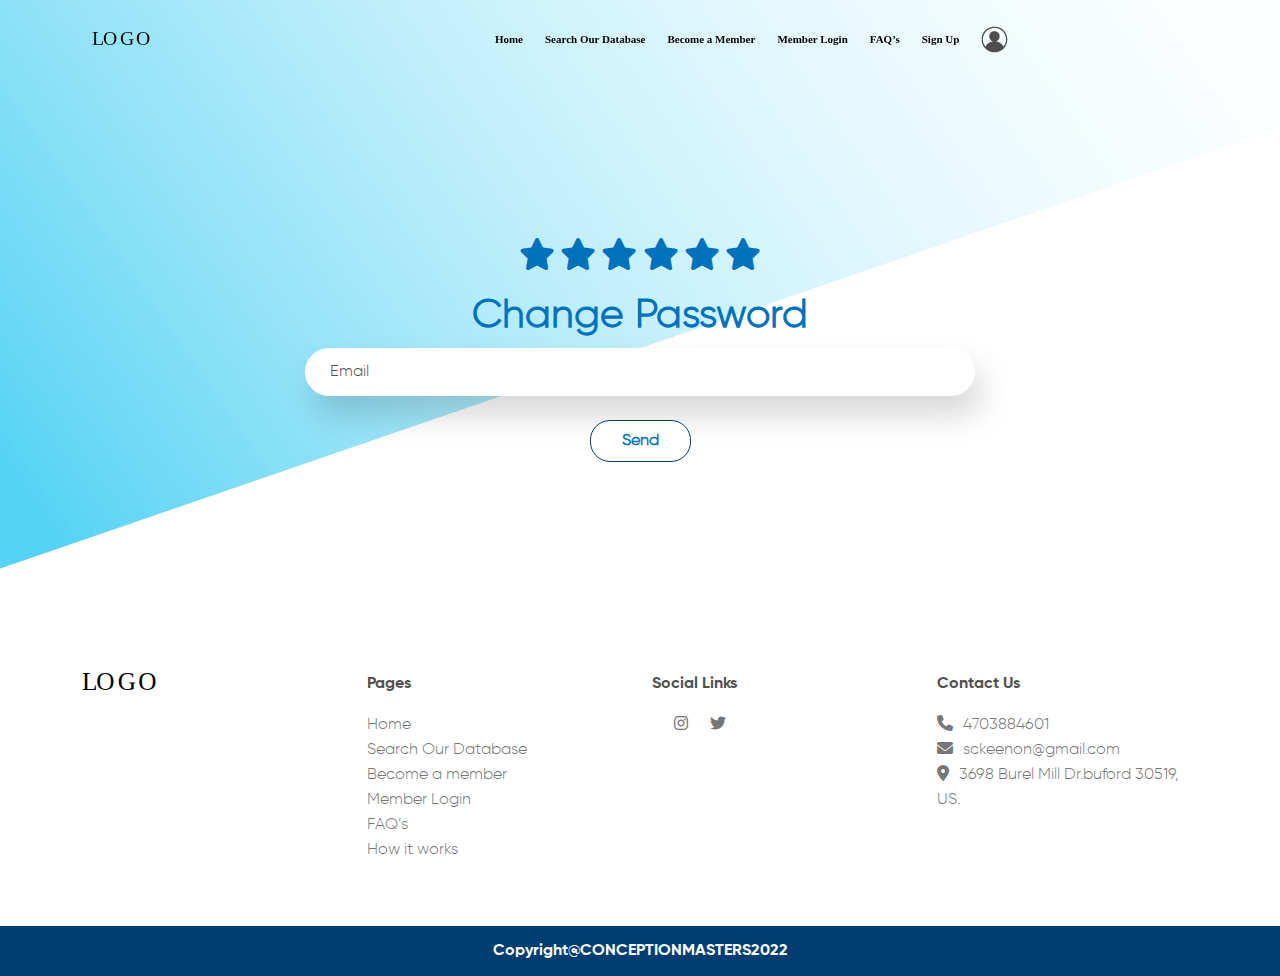
==== commit 690bf7ed: "add wow files" ====
--- a/assets/pages/changepassword.html
+++ b/assets/pages/changepassword.html
@@ -8,6 +8,10 @@
     <link rel="stylesheet" href="../css/style.css">
     <!-- bootstrap 5 -->
     <link rel="stylesheet" href="../css/bootstrap.min.css">
+    <!-- Butter js -->
+    <link rel="stylesheet" href="../css/butter.css">
+    <!-- wow css -->
+    <link rel="stylesheet" href="../css/wow.css">
     <!-- fontawesome cdn -->
     <link rel="stylesheet" href="https://cdnjs.cloudflare.com/ajax/libs/font-awesome/6.0.0/css/all.min.css" />
     <title>NC || Forget changepassword</title>
@@ -68,24 +72,24 @@
         <div class="container">
             <div class="row d-flex justify-content-center align-items-center">
                 <div class="col-lg-12 col-sm-12 d-flex justify-content-center mt-2">
-                    <div class="contactBannerDiv">
+                    <div class="contactBannerDiv  wow animated bounceIn" data-wow-duration="1s" data-wow-delay="0.5s">
                         <i class="fa-sharp fa-solid fa-star"></i>
                         <i class="fa-sharp fa-solid fa-star"></i>
                         <i class="fa-sharp fa-solid fa-star"></i>
                         <i class="fa-sharp fa-solid fa-star"></i>
                         <i class="fa-sharp fa-solid fa-star"></i>
                         <i class="fa-sharp fa-solid fa-star"></i>
-                        <h1 class="mt-3"><span>
+                        <h1 class="mt-3 wow animated bounceIn" data-wow-duration="1s" data-wow-delay="0.5s"><span>
                             Change Password</span>
                         </h1>
                     </div>
                 </div>
                 <form action="" class="signForm">
-                    <div class="mb-3 col-lg-12 col-sm-12 d-flex justify-content-center align-items-center">
+                    <div class="mb-3 col-lg-12 col-sm-12 d-flex justify-content-center align-items-center wow animated fadeInRight" data-wow-duration="1s" data-wow-delay="0.5s">
                         <input type="email" placeholder="Email">
                     </div> 
                     <div class="col-lg-12 mb-3 mt-4 text-center">
-                        <button type="button" class="Btn ">Send</button>
+                        <button type="button" class="Btn wow animated bounceIn" data-wow-duration="1s" data-wow-delay="0.5s">Send</button>
                     </div>            
                 </form>
             </div>
@@ -158,6 +162,10 @@
 <script src="../js/jquery.min.js"></script>
 <!-- bootstrap jquery -->
 <script src="../js/bootstrap.bundle.min.js"></script>
+<!-- butter js -->
+<script src="../js/butter.js"></script>
+<!-- wow js -->
+<script src="../js/wow.js"></script>
 <!-- custom js -->
 <script src="../js/main.js"></script>
 </body>
--- a/assets/css/style.css
+++ b/assets/css/style.css
@@ -34,7 +34,18 @@
     font-family: 'Gilroy-ExtraBold';
     src: url("../font/FontsFree-Net-Gilroy-ExtraBold.ttf");
 }
-
+/* body */
+body::-webkit-scrollbar{
+    width:12px;
+    height:5px;
+    background-color:#75bdf8;
+    border-radius: 10px;
+}
+body::-webkit-scrollbar-thumb{
+    background-color: #003D70;
+    border-radius: 10px;
+}
+/*  */
 #main-content {
     position: relative;
 }
@@ -283,11 +294,11 @@
     font-family: 'Gilroy-Light';
     font-weight: bold;
     color: #0071BC;
-    border: 1px solid #0071BC;
+    border: 1px solid #003D70;
 }
 
 .Btn:hover {
-    background-color: #0071BC;
+    background-color: #003D70;
     color: #fff;
 }
 
@@ -305,7 +316,38 @@
 .Search input::placeholder {
     color: #0071BC;
 }
-
+.Search .input-icons i {
+    position: absolute;
+}
+  
+.Search .input-icons {
+    width: 100%;
+    margin-bottom: 10px;
+}
+  
+.Search .icon {
+    padding: 18px;
+    color: #0071BC;
+    min-width: 50px;
+    text-align: center;
+    margin-left: 20px;
+}
+.Search input::placeholder {
+    padding-left: 2.5rem;
+} 
+.Search .input-field {
+    padding: 12px 25px;
+    background: #fff;
+    border: none;
+    width: 100%;
+    outline: none;
+    color: #0071BC;
+    border-radius: 50px;
+    box-shadow: rgb(0 0 0 / 16%) 8px 19px 33px;
+}
+.Search::placeholder input{
+    margin-left: 10px;
+}
 .video-box {
     position: relative;
     width: 100%;
@@ -485,7 +527,9 @@
     position: relative;
     padding-top: 3rem;
 }
-
+.BtnZindex{
+    z-index: 1;
+}
 .fifthSection .row {
     display: flex;
     align-items: center;
@@ -527,8 +571,11 @@
     position: absolute;
     top: 497px;
     right: 80px;
-    z-index: -1;
+    z-index: 0;
     box-shadow: rgb(0 0 0 / 25%) 2px 21px 43px 17px;
+}
+.zIndex{
+    z-index: 1;
 }
 
 .whiteDivBtn {
@@ -664,13 +711,16 @@
 }
 
 /* Search  our database */
-.banner1 {
+.banner1  {
     /* height: 740px; */
     position: relative;
     padding-top: 5rem;
 }
-
-.banner1::before {
+.banner2{
+    position: relative;
+    padding-top: 5rem;
+}
+.banner2::before {
     content: "";
     position: absolute;
     top: 0;
@@ -683,7 +733,34 @@
     background: url("../imgaes/1x/banner1.png");
     z-index: -1;
 }
-
+.banner1::before {
+    content: "";
+    position: absolute;
+    top: 0;
+    left: 0;
+    width: 100%;
+    height: 100%;
+    background-position: center !important;
+    background-size: cover !important;
+    background-repeat: no-repeat !important;
+    background: url("../imgaes/1x/banner1.png");
+    z-index: -1;
+}
+.banner1::after {
+    content: "";
+    position: absolute;
+    top: 1370px;
+    left: 0;
+    width: 100%;
+    height: 100%;
+    background-image: url(../imgaes/1x/pakages.png);
+    background-position: bottom;
+    background-size: cover !important;
+    background-repeat: no-repeat !important;
+    background: url("../imgaes/1x/pakages.png");
+    transform: rotate(0deg);
+    z-index: -1;
+}
 .banner1 .text-div i {
     font-size: 2rem;
     color: #0071BC;
@@ -704,9 +781,8 @@
 }
 
 .sectionCstm h4 span {
-    font-family: 'Gilroy-Light';
-    color: #0071BC;
-    font-weight: bold;
+    font-family: 'Gilroy-Bold';
+    color: #0071BC;
 }
 
 .sectionCstm h5 {
@@ -715,7 +791,18 @@
     padding-left: 2rem;
     padding-top: 2rem;
 }
-
+.sectionCstm .span{
+    font-family: 'Gilroy-Light';
+    color: #0071BC;
+    margin-left: 2rem;
+
+}
+.sectionCstm .span1{
+    color: #4D4D4D;
+    font-family: 'Gilroy-Light';
+    margin-left: 2rem;
+
+}
 .searchData {
     height: 750px;
 }
@@ -835,9 +922,9 @@
 
 .signPara a {
     text-decoration: none;
-    font-family: "Gilroy-Light";
-    color: #0071BC;
-    font-weight: bold;
+    font-family: "Gilroy-Bold";
+    color: #0071BC;
+    font-weight: 500;
 }
 
 #uploadFile {
@@ -853,7 +940,8 @@
 .fileUpload {
     display: flex;
     justify-content: end;
-    width: 750px;
+    /* width: 750px; */
+    width: 1035px;
     align-items: center;
     margin-bottom: 3rem;
 }
@@ -885,7 +973,7 @@
 }
 
 .memberStar {
-    margin-left: 3rem;
+    margin-left: 1rem;
 }
 
 .sectionCstm textarea {
@@ -915,7 +1003,7 @@
 #accordionDiv {
     border-radius: 31px;
     border: none;
-    background-color: #fff;
+    background-color: transparent;
     font-family: "Gilroy-Light";
     outline: none;
     color: #4D4D4D;
@@ -1303,6 +1391,10 @@
     .text-div {
         width: 610px;
     }
+    .fileUpload {
+        width: 885px;
+
+    }
 }
 
 @media only screen and (max-width:1280px) {
--- a/assets/css/wow.css
+++ b/assets/css/wow.css
@@ -0,0 +1,731 @@
+.animated {
+	animation-duration: 1s;
+	animation-fill-mode: both
+}
+
+.animated.infinite {
+	animation-iteration-count: infinite
+}
+
+.animated.hinge {
+	animation-duration: 2s
+}
+
+.animated.bounceIn,
+.animated.bounceOut,
+.animated.flipOutX,
+.animated.flipOutY {
+	animation-duration: .75s
+}
+
+.animated.flip {
+	-webkit-backface-visibility: visible;
+	backface-visibility: visible;
+	animation-name: flip
+}
+
+@keyframes fadeInUp {
+	from {
+		opacity: 0;
+		transform: translate3d(0, 100%, 0)
+	}
+	to {
+		opacity: 1;
+		transform: none
+	}
+}
+
+.fadeInUp {
+	animation-name: fadeInUp
+}
+
+@keyframes fadeInDown {
+	from {
+		opacity: 0;
+		transform: translate3d(0, -100%, 0)
+	}
+	to {
+		opacity: 1;
+		transform: none
+	}
+}
+
+.fadeInDown {
+	animation-name: fadeInDown
+}
+
+@keyframes bounceIn {
+	20%,
+	40%,
+	60%,
+	80%,
+	from,
+	to {
+		animation-timing-function: cubic-bezier(.215, .61, .355, 1)
+	}
+	0% {
+		opacity: 0;
+		transform: scale3d(.3, .3, .3)
+	}
+	20% {
+		transform: scale3d(1.1, 1.1, 1.1)
+	}
+	40% {
+		transform: scale3d(.9, .9, .9)
+	}
+	60% {
+		opacity: 1;
+		transform: scale3d(1.03, 1.03, 1.03)
+	}
+	80% {
+		transform: scale3d(.97, .97, .97)
+	}
+	to {
+		opacity: 1;
+		transform: scale3d(1, 1, 1)
+	}
+}
+
+.bounceIn {
+	animation-name: bounceIn
+}
+
+@keyframes bounceInDown {
+	60%,
+	75%,
+	90%,
+	from,
+	to {
+		animation-timing-function: cubic-bezier(.215, .61, .355, 1)
+	}
+	0% {
+		opacity: 0;
+		transform: translate3d(0, -3000px, 0)
+	}
+	60% {
+		opacity: 1;
+		transform: translate3d(0, 25px, 0)
+	}
+	75% {
+		transform: translate3d(0, -10px, 0)
+	}
+	90% {
+		transform: translate3d(0, 5px, 0)
+	}
+	to {
+		transform: none
+	}
+}
+
+.bounceInDown {
+	animation-name: bounceInDown
+}
+
+@keyframes bounceInLeft {
+	60%,
+	75%,
+	90%,
+	from,
+	to {
+		animation-timing-function: cubic-bezier(.215, .61, .355, 1)
+	}
+	0% {
+		opacity: 0;
+		transform: translate3d(-3000px, 0, 0)
+	}
+	60% {
+		opacity: 1;
+		transform: translate3d(25px, 0, 0)
+	}
+	75% {
+		transform: translate3d(-10px, 0, 0)
+	}
+	90% {
+		transform: translate3d(5px, 0, 0)
+	}
+	to {
+		transform: none
+	}
+}
+
+.bounceInLeft {
+	animation-name: bounceInLeft
+}
+
+@keyframes bounceInRight {
+	60%,
+	75%,
+	90%,
+	from,
+	to {
+		animation-timing-function: cubic-bezier(.215, .61, .355, 1)
+	}
+	from {
+		opacity: 0;
+		transform: translate3d(3000px, 0, 0)
+	}
+	60% {
+		opacity: 1;
+		transform: translate3d(-25px, 0, 0)
+	}
+	75% {
+		transform: translate3d(10px, 0, 0)
+	}
+	90% {
+		transform: translate3d(-5px, 0, 0)
+	}
+	to {
+		transform: none
+	}
+}
+
+.bounceInRight {
+	animation-name: bounceInRight
+}
+
+@keyframes bounceInUp {
+	60%,
+	75%,
+	90%,
+	from,
+	to {
+		animation-timing-function: cubic-bezier(.215, .61, .355, 1)
+	}
+	from {
+		opacity: 0;
+		transform: translate3d(0, 3000px, 0)
+	}
+	60% {
+		opacity: 1;
+		transform: translate3d(0, -20px, 0)
+	}
+	75% {
+		transform: translate3d(0, 10px, 0)
+	}
+	90% {
+		transform: translate3d(0, -5px, 0)
+	}
+	to {
+		transform: translate3d(0, 0, 0)
+	}
+}
+
+.bounceInUp {
+	animation-name: bounceInUp
+}
+
+@keyframes fadeInLeft {
+	from {
+		opacity: 0;
+		transform: translate3d(-100%, 0, 0)
+	}
+	to {
+		opacity: 1;
+		transform: none
+	}
+}
+
+.fadeInLeft {
+	animation-name: fadeInLeft
+}
+
+@keyframes fadeInLeftBig {
+	from {
+		opacity: 0;
+		transform: translate3d(-2000px, 0, 0)
+	}
+	to {
+		opacity: 1;
+		transform: none
+	}
+}
+
+.fadeInLeftBig {
+	animation-name: fadeInLeftBig
+}
+
+@keyframes lightSpeedIn {
+	from {
+		transform: translate3d(100%, 0, 0) skewX(-30deg);
+		opacity: 0
+	}
+	60% {
+		transform: skewX(20deg);
+		opacity: 1
+	}
+	80% {
+		transform: skewX(-5deg);
+		opacity: 1
+	}
+	to {
+		transform: none;
+		opacity: 1
+	}
+}
+
+.lightSpeedIn {
+	animation-name: lightSpeedIn;
+	animation-timing-function: ease-out
+}
+
+@keyframes fadeInRight {
+	from {
+		opacity: 0;
+		transform: translate3d(100%, 0, 0)
+	}
+	to {
+		opacity: 1;
+		transform: none
+	}
+}
+
+.fadeInRight {
+	animation-name: fadeInRight
+}
+
+@keyframes fadeInRightBig {
+	from {
+		opacity: 0;
+		transform: translate3d(2000px, 0, 0)
+	}
+	to {
+		opacity: 1;
+		transform: none
+	}
+}
+
+.fadeInRightBig {
+	animation-name: fadeInRightBig
+}
+
+@keyframes flip {
+	from {
+		transform: perspective(400px) rotate3d(0, 1, 0, -360deg);
+		animation-timing-function: ease-out
+	}
+	40% {
+		transform: perspective(400px) translate3d(0, 0, 150px) rotate3d(0, 1, 0, -190deg);
+		animation-timing-function: ease-out
+	}
+	50% {
+		transform: perspective(400px) translate3d(0, 0, 150px) rotate3d(0, 1, 0, -170deg);
+		animation-timing-function: ease-in
+	}
+	80% {
+		transform: perspective(400px) scale3d(.95, .95, .95);
+		animation-timing-function: ease-in
+	}
+	to {
+		transform: perspective(400px);
+		animation-timing-function: ease-in
+	}
+}
+
+.flip {
+	-webkit-backface-visibility: visible;
+	backface-visibility: visible;
+	animation-name: flip
+}
+
+@keyframes flipInX {
+	from {
+		transform: perspective(400px) rotate3d(1, 0, 0, 90deg);
+		animation-timing-function: ease-in;
+		opacity: 0
+	}
+	40% {
+		transform: perspective(400px) rotate3d(1, 0, 0, -20deg);
+		animation-timing-function: ease-in
+	}
+	60% {
+		transform: perspective(400px) rotate3d(1, 0, 0, 10deg);
+		opacity: 1
+	}
+	80% {
+		transform: perspective(400px) rotate3d(1, 0, 0, -5deg)
+	}
+	to {
+		transform: perspective(400px)
+	}
+}
+
+.flipInX {
+	-webkit-backface-visibility: visible!important;
+	backface-visibility: visible!important;
+	animation-name: flipInX
+}
+
+@keyframes flipInY {
+	from {
+		transform: perspective(400px) rotate3d(0, 1, 0, 90deg);
+		animation-timing-function: ease-in;
+		opacity: 0
+	}
+	40% {
+		transform: perspective(400px) rotate3d(0, 1, 0, -20deg);
+		animation-timing-function: ease-in
+	}
+	60% {
+		transform: perspective(400px) rotate3d(0, 1, 0, 10deg);
+		opacity: 1
+	}
+	80% {
+		transform: perspective(400px) rotate3d(0, 1, 0, -5deg)
+	}
+	to {
+		transform: perspective(400px)
+	}
+}
+
+.flipInY {
+	-webkit-backface-visibility: visible!important;
+	backface-visibility: visible!important;
+	animation-name: flipInY
+}
+
+@keyframes rotateIn {
+	from {
+		transform-origin: center;
+		transform: rotate3d(0, 0, 1, -200deg);
+		opacity: 0
+	}
+	to {
+		transform-origin: center;
+		transform: none;
+		opacity: 1
+	}
+}
+
+.rotateIn {
+	animation-name: rotateIn
+}
+
+@keyframes jackInTheBox {
+	from {
+		opacity: 0;
+		transform: scale(.1) rotate(30deg);
+		transform-origin: center bottom
+	}
+	50% {
+		transform: rotate(-10deg)
+	}
+	70% {
+		transform: rotate(3deg)
+	}
+	to {
+		opacity: 1;
+		transform: scale(1)
+	}
+}
+
+.jackInTheBox {
+	animation-name: jackInTheBox
+}
+
+@keyframes rollIn {
+	from {
+		opacity: 0;
+		transform: translate3d(-100%, 0, 0) rotate3d(0, 0, 1, -120deg)
+	}
+	to {
+		opacity: 1;
+		transform: none
+	}
+}
+
+.rollIn {
+	animation-name: rollIn
+}
+
+@keyframes rollOut {
+	from {
+		opacity: 1
+	}
+	to {
+		opacity: 0;
+		transform: translate3d(100%, 0, 0) rotate3d(0, 0, 1, 120deg)
+	}
+}
+
+.rollOut {
+	animation-name: rollOut
+}
+
+@keyframes zoomIn {
+	from {
+		opacity: 0;
+		transform: scale3d(.3, .3, .3)
+	}
+	50% {
+		opacity: 1
+	}
+}
+
+.zoomIn {
+	animation-name: zoomIn
+}
+
+@keyframes zoomInDown {
+	from {
+		opacity: 0;
+		transform: scale3d(.1, .1, .1) translate3d(0, -1000px, 0);
+		animation-timing-function: cubic-bezier(.55, .055, .675, .19)
+	}
+	60% {
+		opacity: 1;
+		transform: scale3d(.475, .475, .475) translate3d(0, 60px, 0);
+		animation-timing-function: cubic-bezier(.175, .885, .32, 1)
+	}
+}
+
+.zoomInDown {
+	animation-name: zoomInDown
+}
+
+@keyframes zoomInLeft {
+	from {
+		opacity: 0;
+		transform: scale3d(.1, .1, .1) translate3d(-1000px, 0, 0);
+		animation-timing-function: cubic-bezier(.55, .055, .675, .19)
+	}
+	60% {
+		opacity: 1;
+		transform: scale3d(.475, .475, .475) translate3d(10px, 0, 0);
+		animation-timing-function: cubic-bezier(.175, .885, .32, 1)
+	}
+}
+
+.zoomInLeft {
+	animation-name: zoomInLeft
+}
+
+@keyframes zoomInRight {
+	from {
+		opacity: 0;
+		transform: scale3d(.1, .1, .1) translate3d(1000px, 0, 0);
+		animation-timing-function: cubic-bezier(.55, .055, .675, .19)
+	}
+	60% {
+		opacity: 1;
+		transform: scale3d(.475, .475, .475) translate3d(-10px, 0, 0);
+		animation-timing-function: cubic-bezier(.175, .885, .32, 1)
+	}
+}
+
+.zoomInRight {
+	animation-name: zoomInRight
+}
+
+@keyframes zoomInUp {
+	from {
+		opacity: 0;
+		transform: scale3d(.1, .1, .1) translate3d(0, 1000px, 0);
+		animation-timing-function: cubic-bezier(.55, .055, .675, .19)
+	}
+	60% {
+		opacity: 1;
+		transform: scale3d(.475, .475, .475) translate3d(0, -60px, 0);
+		animation-timing-function: cubic-bezier(.175, .885, .32, 1)
+	}
+}
+
+.zoomInUp {
+	animation-name: zoomInUp
+}
+
+@keyframes zoomOut {
+	from {
+		opacity: 1
+	}
+	50% {
+		opacity: 0;
+		transform: scale3d(.3, .3, .3)
+	}
+	to {
+		opacity: 0
+	}
+}
+
+.zoomOut {
+	animation-name: zoomOut
+}
+
+@keyframes zoomOutDown {
+	40% {
+		opacity: 1;
+		transform: scale3d(.475, .475, .475) translate3d(0, -60px, 0);
+		animation-timing-function: cubic-bezier(.55, .055, .675, .19)
+	}
+	to {
+		opacity: 0;
+		transform: scale3d(.1, .1, .1) translate3d(0, 2000px, 0);
+		transform-origin: center bottom;
+		animation-timing-function: cubic-bezier(.175, .885, .32, 1)
+	}
+}
+
+.zoomOutDown {
+	animation-name: zoomOutDown
+}
+
+@keyframes zoomOutLeft {
+	40% {
+		opacity: 1;
+		transform: scale3d(.475, .475, .475) translate3d(42px, 0, 0)
+	}
+	to {
+		opacity: 0;
+		transform: scale(.1) translate3d(-2000px, 0, 0);
+		transform-origin: left center
+	}
+}
+
+.zoomOutLeft {
+	animation-name: zoomOutLeft
+}
+
+@keyframes zoomOutRight {
+	40% {
+		opacity: 1;
+		transform: scale3d(.475, .475, .475) translate3d(-42px, 0, 0)
+	}
+	to {
+		opacity: 0;
+		transform: scale(.1) translate3d(2000px, 0, 0);
+		transform-origin: right center
+	}
+}
+
+.zoomOutRight {
+	animation-name: zoomOutRight
+}
+
+@keyframes zoomOutUp {
+	40% {
+		opacity: 1;
+		transform: scale3d(.475, .475, .475) translate3d(0, 60px, 0);
+		animation-timing-function: cubic-bezier(.55, .055, .675, .19)
+	}
+	to {
+		opacity: 0;
+		transform: scale3d(.1, .1, .1) translate3d(0, -2000px, 0);
+		transform-origin: center bottom;
+		animation-timing-function: cubic-bezier(.175, .885, .32, 1)
+	}
+}
+
+.zoomOutUp {
+	animation-name: zoomOutUp
+}
+
+@keyframes slideInDown {
+	from {
+		transform: translate3d(0, -100%, 0);
+		visibility: visible
+	}
+	to {
+		transform: translate3d(0, 0, 0)
+	}
+}
+
+.slideInDown {
+	animation-name: slideInDown
+}
+
+@keyframes slideInLeft {
+	from {
+		transform: translate3d(-100%, 0, 0);
+		visibility: visible
+	}
+	to {
+		transform: translate3d(0, 0, 0)
+	}
+}
+
+.slideInLeft {
+	animation-name: slideInLeft
+}
+
+@keyframes slideInRight {
+	from {
+		transform: translate3d(100%, 0, 0);
+		visibility: visible
+	}
+	to {
+		transform: translate3d(0, 0, 0)
+	}
+}
+
+.slideInRight {
+	animation-name: slideInRight
+}
+
+@keyframes slideInUp {
+	from {
+		transform: translate3d(0, 100%, 0);
+		visibility: visible
+	}
+	to {
+		transform: translate3d(0, 0, 0)
+	}
+}
+
+.slideInUp {
+	animation-name: slideInUp
+}
+
+@keyframes slideOutDown {
+	from {
+		transform: translate3d(0, 0, 0)
+	}
+	to {
+		visibility: hidden;
+		transform: translate3d(0, 100%, 0)
+	}
+}
+
+.slideOutDown {
+	animation-name: slideOutDown
+}
+
+@keyframes slideOutLeft {
+	from {
+		transform: translate3d(0, 0, 0)
+	}
+	to {
+		visibility: hidden;
+		transform: translate3d(-100%, 0, 0)
+	}
+}
+
+.slideOutLeft {
+	animation-name: slideOutLeft
+}
+
+@keyframes slideOutRight {
+	from {
+		transform: translate3d(0, 0, 0)
+	}
+	to {
+		visibility: hidden;
+		transform: translate3d(100%, 0, 0)
+	}
+}
+
+.slideOutRight {
+	animation-name: slideOutRight
+}
+
+@keyframes slideOutUp {
+	from {
+		transform: translate3d(0, 0, 0)
+	}
+	to {
+		visibility: hidden;
+		transform: translate3d(0, -100%, 0)
+	}
+}
+
+.slideOutUp {
+	animation-name: slideOutUp
+}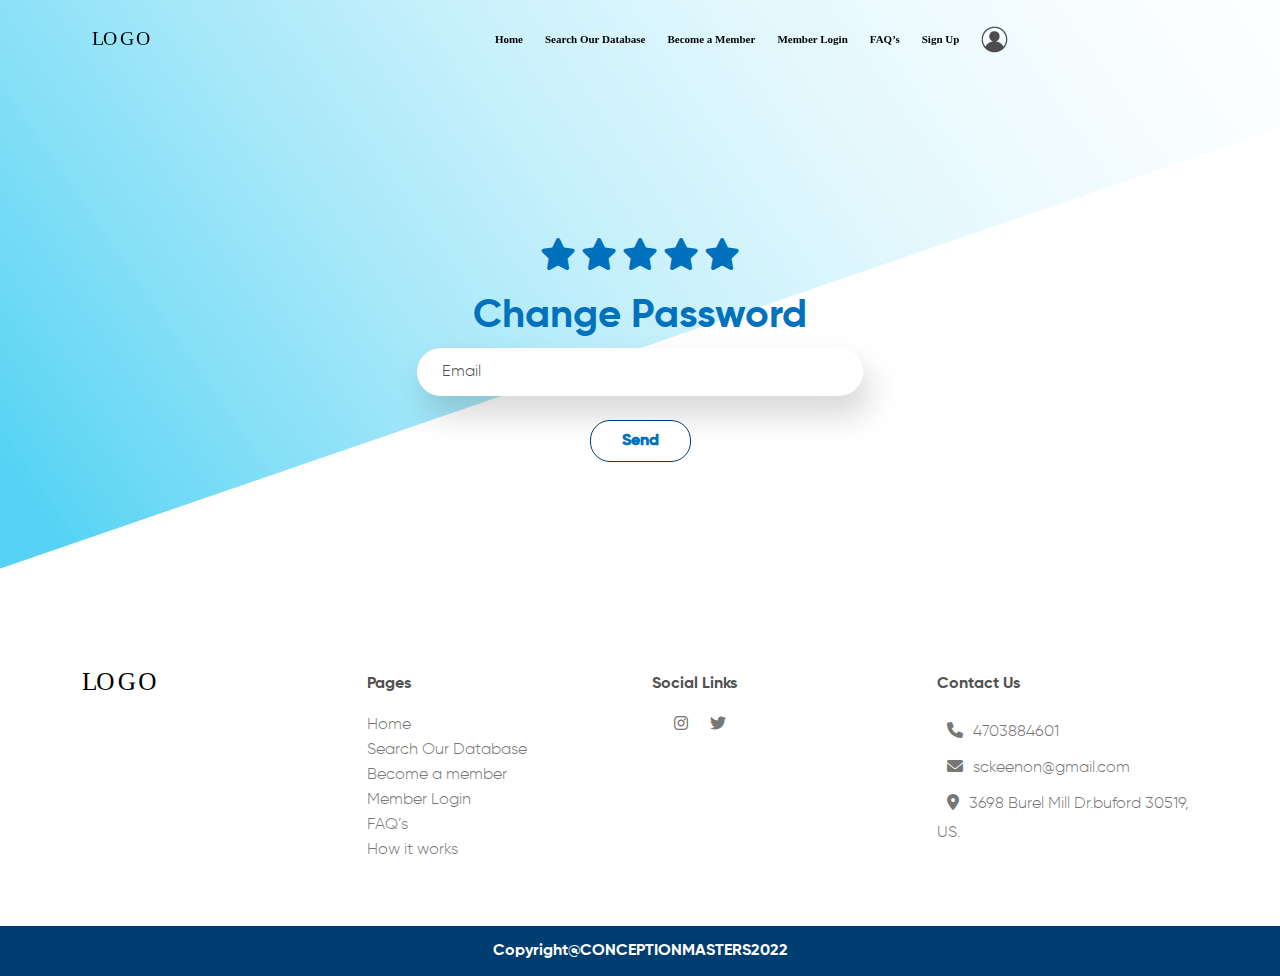
==== commit dd2838f1: "add changing" ====
--- a/assets/pages/changepassword.html
+++ b/assets/pages/changepassword.html
@@ -78,14 +78,13 @@
                         <i class="fa-sharp fa-solid fa-star"></i>
                         <i class="fa-sharp fa-solid fa-star"></i>
                         <i class="fa-sharp fa-solid fa-star"></i>
-                        <i class="fa-sharp fa-solid fa-star"></i>
                         <h1 class="mt-3 wow animated bounceIn" data-wow-duration="1s" data-wow-delay="0.5s"><span>
                             Change Password</span>
                         </h1>
                     </div>
                 </div>
                 <form action="" class="signForm">
-                    <div class="mb-3 col-lg-12 col-sm-12 d-flex justify-content-center align-items-center wow animated fadeInRight" data-wow-duration="1s" data-wow-delay="0.5s">
+                    <div class="mb-3 col-lg-8 mx-auto col-sm-12 d-flex justify-content-center align-items-center wow animated fadeInRight" data-wow-duration="1s" data-wow-delay="0.5s">
                         <input type="email" placeholder="Email">
                     </div> 
                     <div class="col-lg-12 mb-3 mt-4 text-center">
@@ -106,8 +105,8 @@
                 </div>
             </div>
             <div class="col-lg-3 col-md-12 col-sm-12 ">
-                <p class="footer-para">Pages</p>
-                <ul class="footer-link p-0">
+                <p>Pages</p>
+                <ul class="p-0">
                     <li><a href="./../../index.html">Home</a></li>
                     <li><a href="./searchdata.html">Search Our Database</a></li>
                     <li><a href="./member.html">Become a member</a></li>
@@ -117,7 +116,7 @@
                 </ul>
             </div>
             <div class="col-lg-3 col-md-12 col-sm-12">
-                <p class="footer-para">Social Links</p>
+                <p>Social Links</p>
                 <div class="d-flex footer-icon">
                     <div>
                         <span><a href="https://www.instagram.com/" target="_blank"><i
@@ -129,14 +128,14 @@
                     </div>
                 </div>
             </div>
-            <div class="col-lg-3 col-md-12 col-sm-12">
-                <p class="footer-para">Contact Us</p>
-                <ul class="footer-link p-0">
+            <div class="col-lg-3 col-md-12 col-sm-12 footerCont">
+                <p>Contact Us</p>
+                <ul class="p-0">
                     <li class="footer-ancher"><i class="fa-solid fa-phone p"></i><a href="tel:4703884601"
-                            style="padding: 10px">4703884601</a></li>
+                            >4703884601</a></li>
                     <li><i class="fa-solid fa-envelope"></i><a href="mailto:webapparel@gmail.com"
-                            style="padding: 10px">sckeenon@gmail.com</a></li>
-                    <li><i class="fa-solid fa-location-dot"></i><a href="https://goo.gl/maps/DKt5kZgULkunrP5MA" style="padding: 10px">3698
+                            >sckeenon@gmail.com</a></li>
+                    <li><i class="fa-solid fa-location-dot"></i><a href="https://goo.gl/maps/DKt5kZgULkunrP5MA" >3698
                             Burel Mill Dr.buford 30519,
                             US.</a></li>
                 </ul>
--- a/assets/css/style.css
+++ b/assets/css/style.css
@@ -34,17 +34,20 @@
     font-family: 'Gilroy-ExtraBold';
     src: url("../font/FontsFree-Net-Gilroy-ExtraBold.ttf");
 }
+
 /* body */
-body::-webkit-scrollbar{
-    width:12px;
-    height:5px;
-    background-color:#75bdf8;
+body::-webkit-scrollbar {
+    width: 12px;
+    height: 5px;
+    background-color: #75bdf8;
     border-radius: 10px;
 }
-body::-webkit-scrollbar-thumb{
+
+body::-webkit-scrollbar-thumb {
     background-color: #003D70;
     border-radius: 10px;
 }
+
 /*  */
 #main-content {
     position: relative;
@@ -245,6 +248,19 @@
     background: url("../imgaes/1x/banner.png");
 }
 
+.banner::after {
+    position: absolute;
+    content: "";
+    right: 136px;
+    height: 260px;
+    width: 110px;
+    top: 140px;
+    background-image: url(../imgaes/1x/multipleStar.png);
+    background-position: center !important;
+    background-size: cover !important;
+    background-repeat: no-repeat !important;
+}
+
 /* .banner::before {
     content: "";
     position: absolute;
@@ -268,7 +284,7 @@
 }
 
 .text-div h1 span {
-    font-family: 'Gilroy-Light';
+    font-family: 'Gilroy-Bold';
     color: #0071BC;
     font-weight: bold;
 }
@@ -291,7 +307,7 @@
     padding: 8px 31px;
     border: none;
     background-color: #fff;
-    font-family: 'Gilroy-Light';
+    font-family: 'Gilroy-Bold';
     font-weight: bold;
     color: #0071BC;
     border: 1px solid #003D70;
@@ -316,15 +332,16 @@
 .Search input::placeholder {
     color: #0071BC;
 }
+
 .Search .input-icons i {
     position: absolute;
 }
-  
+
 .Search .input-icons {
     width: 100%;
     margin-bottom: 10px;
 }
-  
+
 .Search .icon {
     padding: 18px;
     color: #0071BC;
@@ -332,9 +349,11 @@
     text-align: center;
     margin-left: 20px;
 }
+
 .Search input::placeholder {
     padding-left: 2.5rem;
-} 
+}
+
 .Search .input-field {
     padding: 12px 25px;
     background: #fff;
@@ -345,9 +364,11 @@
     border-radius: 50px;
     box-shadow: rgb(0 0 0 / 16%) 8px 19px 33px;
 }
-.Search::placeholder input{
+
+.Search::placeholder input {
     margin-left: 10px;
 }
+
 .video-box {
     position: relative;
     width: 100%;
@@ -436,7 +457,7 @@
 }
 
 .second-section .text-div h2 span {
-    font-family: 'Gilroy-Light';
+    font-family: 'Gilroy-Bold';
     color: #0071BC;
     font-weight: bold;
 }
@@ -474,7 +495,7 @@
 }
 
 .third-section .text-div h2 span {
-    font-family: 'Gilroy-Light';
+    font-family: 'Gilroy-Bold';
     color: #0071BC;
     font-weight: bold;
 }
@@ -527,9 +548,11 @@
     position: relative;
     padding-top: 3rem;
 }
-.BtnZindex{
+
+.BtnZindex {
     z-index: 1;
 }
+
 .fifthSection .row {
     display: flex;
     align-items: center;
@@ -574,7 +597,8 @@
     z-index: 0;
     box-shadow: rgb(0 0 0 / 25%) 2px 21px 43px 17px;
 }
-.zIndex{
+
+.zIndex {
     z-index: 1;
 }
 
@@ -655,7 +679,7 @@
     padding: 8px 50px;
     border: none;
     background-color: #0071BC;
-    font-family: 'Gilroy-Light';
+    font-family: 'Gilroy-Bold';
     font-weight: bold;
     color: #fff;
     border: 1px solid #0071BC;
@@ -672,12 +696,12 @@
     height: 100%;
 }
 
-.footer-para {
+.footer p {
     color: #515151;
     font-family: "Gilroy-Bold";
 }
 
-.footer-link li a {
+.footer ul li a {
     text-decoration: none;
     padding: 8px;
     margin-left: 0;
@@ -686,7 +710,7 @@
     font-family: "Gilroy-Light";
 }
 
-.footer-link li i {
+.footer ul li i {
     color: #777777;
 }
 
@@ -710,16 +734,22 @@
     font-family: "Gilroy-Bold";
 }
 
+.footerCont ul li i {
+    padding: 10px;
+}
+
 /* Search  our database */
-.banner1  {
+.banner1 {
     /* height: 740px; */
     position: relative;
     padding-top: 5rem;
 }
-.banner2{
+
+.banner2 {
     position: relative;
     padding-top: 5rem;
 }
+
 .banner2::before {
     content: "";
     position: absolute;
@@ -733,6 +763,7 @@
     background: url("../imgaes/1x/banner1.png");
     z-index: -1;
 }
+
 .banner1::before {
     content: "";
     position: absolute;
@@ -746,6 +777,7 @@
     background: url("../imgaes/1x/banner1.png");
     z-index: -1;
 }
+
 .banner1::after {
     content: "";
     position: absolute;
@@ -761,11 +793,15 @@
     transform: rotate(0deg);
     z-index: -1;
 }
+
 .banner1 .text-div i {
     font-size: 2rem;
     color: #0071BC;
 }
-
+.banner2 .text-div i {
+    font-size: 2rem;
+    color: #0071BC;
+}
 .sectionCstm {
     padding: 1rem;
     margin-top: 6rem;
@@ -791,18 +827,21 @@
     padding-left: 2rem;
     padding-top: 2rem;
 }
-.sectionCstm .span{
+
+.sectionCstm .span {
     font-family: 'Gilroy-Light';
     color: #0071BC;
     margin-left: 2rem;
 
 }
-.sectionCstm .span1{
+
+.sectionCstm .span1 {
     color: #4D4D4D;
     font-family: 'Gilroy-Light';
     margin-left: 2rem;
 
 }
+
 .searchData {
     height: 750px;
 }
@@ -873,15 +912,15 @@
 }
 
 .contactBannerDiv h1 span {
-    font-family: 'Gilroy-Light';
-    color: #0071BC;
-    font-weight: bold;
+    font-family: 'Gilroy-Bold';
+    color: #0071BC;
+    margin-bottom: 2rem;
 }
 
 /*  */
 /* sign Up */
 /* .signForm { */
-    /* display: flex;
+/* display: flex;
     justify-content: center;
     padding-top: 1.5rem;
     flex-direction: column;
@@ -920,7 +959,7 @@
     color: #000;
 }
 
-.signPara a {
+.signForm a {
     text-decoration: none;
     font-family: "Gilroy-Bold";
     color: #0071BC;
@@ -946,8 +985,15 @@
     margin-bottom: 3rem;
 }
 
-.signPara1 a {
-    font-family: "Gilroy-Light";
+.spanPlus {
+    color: #003D70;
+    font-weight: bold;
+    font-size: 35px;
+    padding-right: 5px;
+}
+
+.signForm a {
+    font-family: "Gilroy-Bold";
     color: #0071BC;
     text-decoration: none;
 }
@@ -965,7 +1011,7 @@
 
 /*  */
 /* How It work */
-.ParahowItworks {
+.signDiv p {
     color: #4D4D4D;
     font-family: "Gilroy-Light";
     text-align: center;
@@ -993,7 +1039,7 @@
 
 .accept label {
     color: #0071BC;
-    font-family: "Gilroy-Light";
+    font-family: "Gilroy-Bold";
     padding-right: 2rem;
 
 }
@@ -1075,22 +1121,28 @@
     z-index: 0;
 }
 
-.Monpara {
+/* .Monpara {
     color: #FFF;
     font-family: "Gilroy-Bold";
+} */
+.pkgSection h4 {
+    color: #FFF;
+    font-family: "Gilroy-Bold";
+    font-size: 2rem;
+
 }
 
 .divMon {
     padding: 2rem;
 }
 
-.divMon span {
+.pkgSection span {
     color: #FFF;
     font-family: "Gilroy-Bold";
     font-size: 25px;
 }
 
-.divMon p {
+.pkgSection p {
     color: #FFF;
     font-family: "Gilroy-Bold";
 }
@@ -1251,6 +1303,14 @@
         background-size: cover;
         background-repeat: no-repeat;
     }
+
+    .banner::after {
+        right: 206px;
+        height: 260px;
+        width: 110px;
+        top: 140px;
+
+    }
 }
 
 @media only screen and (min-width:1400px) {
@@ -1296,8 +1356,17 @@
     .searchData {
         height: 997px;
     }
+
     .signDiv {
         height: 997px;
+    }
+
+    .banner::after {
+        right: 360px;
+        height: 260px;
+        width: 110px;
+        top: 140px;
+
     }
 }
 
@@ -1320,7 +1389,8 @@
     }
 
     .second-section {
-        height: 1330px;
+        /* height: 1330px; */
+        height: 920px;
 
     }
 
@@ -1358,6 +1428,31 @@
         background-position: center;
         background-size: cover;
         background-repeat: no-repeat;
+    }
+
+    .banner::after {
+        right: 673px;
+        height: 260px;
+        width: 110px;
+        top: 321px;
+    }
+
+    .second-section::before {
+        background-position: center !important;
+        background-size: cover !important;
+        background-repeat: no-repeat !important;
+    }
+
+    .banner2::before {
+        position: absolute;
+        content: "";
+        left: 0;
+        width: 100%;
+        height: 100%;
+        background-position: center !important;
+        background-size: cover !important;
+        background-repeat: no-repeat !important;
+
     }
 }
 
@@ -1391,8 +1486,17 @@
     .text-div {
         width: 610px;
     }
+
     .fileUpload {
         width: 885px;
+
+    }
+
+    .banner::after {
+        right: 106px;
+        height: 260px;
+        width: 110px;
+        top: 140px;
 
     }
 }
@@ -1434,37 +1538,48 @@
     #main-content {
         display: none;
     }
-    .banner , .second-section{
+
+    .banner,
+    .second-section {
         height: 1200px;
     }
+
     .second-section::before {
-        background-position: center!important;
-        background-size: cover!important;
-        background-repeat: no-repeat!important;
-    }
+        background-position: center !important;
+        background-size: cover !important;
+        background-repeat: no-repeat !important;
+    }
+
     .whiteDiv {
         top: 714px;
-    right: 40px;
-    }
+        right: 40px;
+    }
+
     .footer-img {
         margin: 40px auto;
     }
-    .footer-para, .footer-link {
+
+    .footer p,
+    .footer ul {
         text-align: center;
     }
+
     .footer-icon {
         display: flex;
         justify-content: center;
     }
-    .contantSection::before{
-        background-position: center!important;
-        background-size: cover!important;
-        background-repeat: no-repeat!important;
-    }
+
+    .contantSection::before {
+        background-position: center !important;
+        background-size: cover !important;
+        background-repeat: no-repeat !important;
+    }
+
     .banner1 {
         height: 900px;
 
     }
+
     .fileUpload {
         width: 100%;
         display: flex;
@@ -1583,8 +1698,8 @@
         right: 20px;
     }
 
-    .footer-para,
-    .footer-link {
+    .footer p,
+    .footer ul {
         text-align: center;
     }
 
@@ -1629,29 +1744,42 @@
         height: 0;
         transition: .5s ease;
     }
-    .banner , .second-section::before , .second-section::before  {
+
+    .banner,
+    .second-section::before,
+    .second-section::before {
         /* height: 740px; */
         /* position: relative;
         padding-top: 5rem;
         height: 900px; */
-        background-position: center!important;
+        background-position: center !important;
         background-size: cover !important;
         background-repeat: no-repeat;
         background: url("../imgaes/1x/banner.png");
         height: 980px;
     }
-    *, ::after, ::before {
+
+    *,
+    ::after,
+    ::before {
         box-sizing: border-box;
     }
-    .signForm input , .signForm textarea  {
+
+    .signForm input,
+    .signForm textarea {
         width: 100%;
     }
+
     .memberStar {
         margin-left: 1rem;
     }
-    
-}
-    
+
+    .banner::after {
+        display: none;
+    }
+
+}
+
 
 @media only screen and (max-width:390px) {}
 
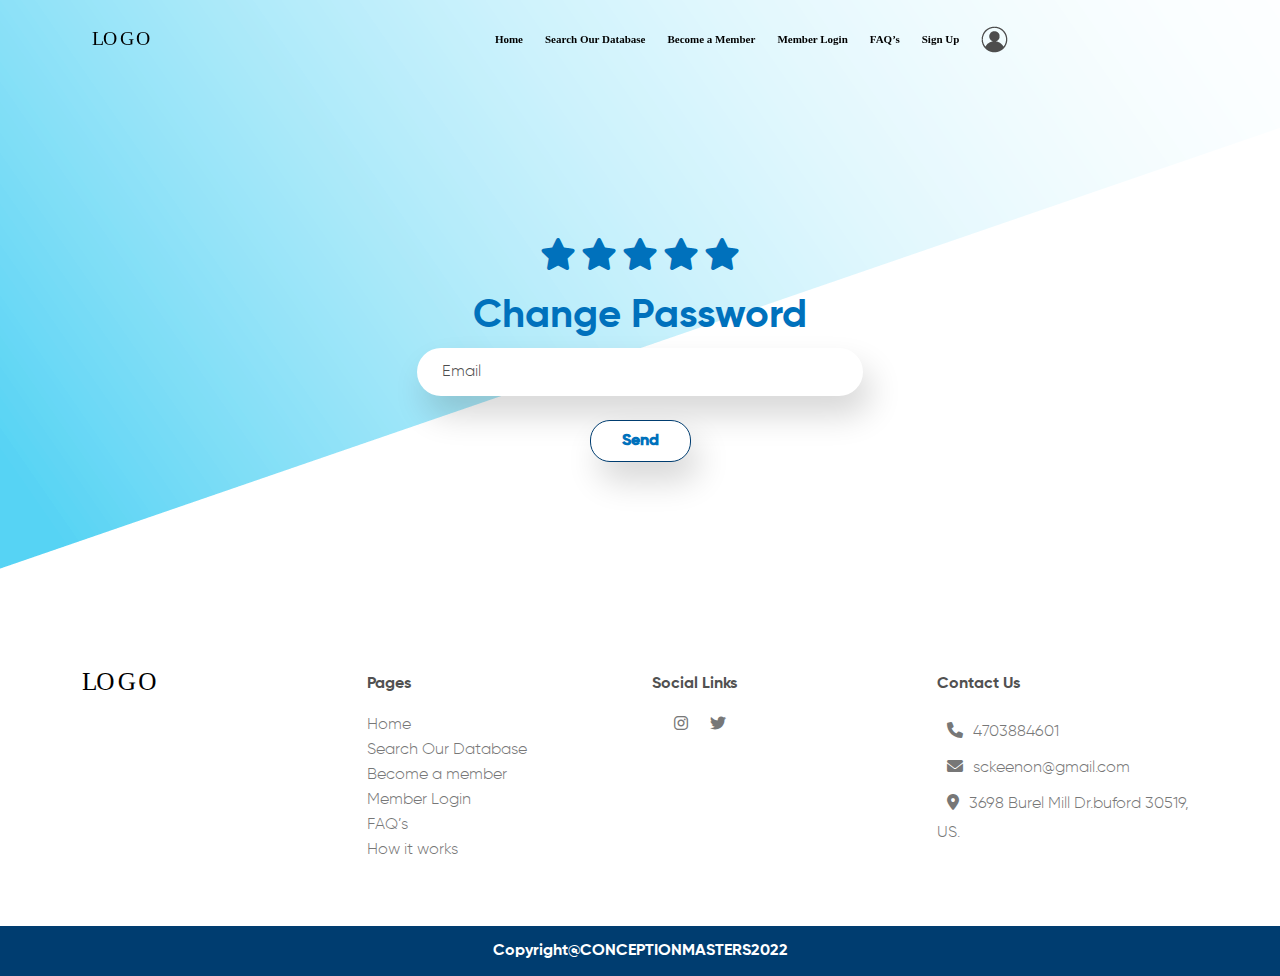
==== commit 68b40eeb: "add today changings 31-jan-2023" ====
--- a/assets/pages/changepassword.html
+++ b/assets/pages/changepassword.html
@@ -53,7 +53,7 @@
         <div id="box" class="">
             <div id="items">
                 <div class="imglogo"><a href="./../../index.html"><img src="../imgaes/SVG/logo.svg" alt=""></a></div>
-                <div class="item"><a href="/index.html" class="header_links">Home</a></div>
+                <div class="item"><a href="./../../index.html" class="header_links">Home</a></div>
                 <div class="item"><a href="../pages/searchdata.html" class="header_links">Search Our Database</a></div>
                 <div class="item"><a href="../pages/member.html" class="header_links">Become a Member</a>
                 </div>
--- a/assets/css/style.css
+++ b/assets/css/style.css
@@ -57,7 +57,6 @@
     width: 20%;
     left: 20px;
     position: absolute;
-    /* top: 10px; */
     top: 0px;
 }
 
@@ -90,6 +89,7 @@
 
 #btn.active {
     right: 12px;
+    border-bottom: 1px solid #ffff;
 }
 
 #btn.active div {
@@ -148,7 +148,7 @@
     text-decoration: none;
     color: #000;
     font-weight: bold;
-    font-family: 'Poppins-Light';
+    font-family: 'Gilroy-Light';
 }
 
 #items .item {
@@ -202,11 +202,6 @@
 }
 
 .logo img {
-    /* width: 50%;
-    height: 100%;
-    margin-left: auto;
-    margin-right: auto;
-    display: flex; */
     width: 30%;
     height: 100%;
 }
@@ -237,15 +232,25 @@
 /*  */
 /* banner css */
 .banner {
-    /* height: 740px; */
     position: relative;
     padding-top: 5rem;
     height: 900px;
-    background-position: center;
-    background-size: cover;
+}
+.BtnGroup{
+    margin-top: 2rem;
+    margin-bottom: 2rem;
+}
+.banner::before {
+    position: absolute;
+    content: "";
+    right: 0px;
+    height: 100%;
+    width: 100%;
+    top: 0px;
+    background: url("../imgaes/1x/banner.png");
+    background-position: center !important;
     background-size: cover !important;
-    background-repeat: no-repeat;
-    background: url("../imgaes/1x/banner.png");
+    background-repeat: no-repeat !important;
 }
 
 .banner::after {
@@ -255,25 +260,57 @@
     height: 260px;
     width: 110px;
     top: 140px;
-    background-image: url(../imgaes/1x/multipleStar.png);
+    background-image: url("../imgaes/1x/multipleStar.png");
     background-position: center !important;
     background-size: cover !important;
     background-repeat: no-repeat !important;
 }
 
-/* .banner::before {
+.innerDiv {
+    width: 460px;
+    height: 500px;
+}
+
+.innerDiv img {
+    width: 100%;
+    height: 100%;
+    object-fit: cover;
+    border-radius: 20px;
+}
+
+.firstDiv {
+    position: absolute;
     content: "";
+    width: 350px;
+    height: 79px;
+    left: 0;
+    top: -45px;
+}
+
+.firstDiv img {
+    width: 100%;
+    height: 100%;
+    background-size: cover !important;
+    background-position: center !important;
+    background-repeat: no-repeat !important;
+}
+
+.lastDiv {
     position: absolute;
-    top: 0;
-    left: 0;
+    content: "";
+    width: 350px;
+    height: 79px;
+    left: -44px;
+    bottom: -28px;
+}
+
+.lastDiv img {
     width: 100%;
     height: 100%;
-    background-position: center;
-    background-size: cover;
-    background-repeat: no-repeat;
-    background: url("../imgaes/1x/banner.png");
-    z-index: -1;
-} */
+    background-size: cover !important;
+    background-position: center !important;
+    background-repeat: no-repeat !important;
+}
 
 .text-div {
     width: 650px;
@@ -289,12 +326,53 @@
     font-weight: bold;
 }
 
-.inner-img {
-    width: 650px;
-    /* height: 600px; */
-}
-
-.inner-img img {
+.innerDivSectionTwo {
+    width: 460px;
+    height: 500px;
+}
+
+.innerDivSectionTwo img {
+    width: 100%;
+    height: 100%;
+    object-fit: cover;
+    border-radius: 20px;
+}
+
+.firstDivSectionTwo {
+    position: absolute;
+    content: "";
+    width: 350px;
+    height: 79px;
+    left: -44px;
+    top: -28px;
+}
+
+.firstDivSectionTwo img {
+    width: 100%;
+    height: 100%;
+    background-size: cover !important;
+    background-position: center !important;
+    background-repeat: no-repeat !important;
+}
+
+.lastDivSectionTwo {
+    position: absolute;
+    content: "";
+    width: 350px;
+    height: 79px;
+    right: -125px;
+    bottom: -30px;
+}
+
+.lastDivSectionTwo img {
+    width: 100%;
+    height: 100%;
+    background-size: cover !important;
+    background-position: center !important;
+    background-repeat: no-repeat !important;
+}
+
+.innerDivSectionTwo img {
     object-fit: cover;
 }
 
@@ -311,6 +389,7 @@
     font-weight: bold;
     color: #0071BC;
     border: 1px solid #003D70;
+    box-shadow: rgb(0 0 0 / 16%) 8px 19px 33px;
 }
 
 .Btn:hover {
@@ -363,10 +442,60 @@
     color: #0071BC;
     border-radius: 50px;
     box-shadow: rgb(0 0 0 / 16%) 8px 19px 33px;
-}
-
+    font-family: "Gilroy-Bold";
+}
+
+/* form button */
+.banner .example {
+    margin-top: 5rem;
+}
+
+.banner form.example input[type=search] {
+    padding: 10px;
+    font-size: 17px;
+    border: 1px solid grey;
+    /* float: left; */
+    width: 80%;
+    background: #f1f1f1;
+    border-top-right-radius: 25px;
+    border-bottom-right-radius: 25px;
+    border: none;
+    box-shadow: rgb(0 0 0 / 16%) 8px 19px 33px;
+    outline: none;
+    font-family: "Gilroy-Bold";
+}
+
+.banner form {
+    width: 80%;
+    margin: 0 auto;
+}
+
+.banner form.example button {
+    float: left;
+    width: 7%;
+    padding: 10px;
+    background-color: #ffffff;
+    color: #0b7dda;
+    font-size: 17px;
+    /* border: 1px solid #0b7dda; */
+    border-left: none;
+    cursor: pointer;
+    border-top-left-radius: 25px;
+    border-bottom-left-radius: 25px;
+    box-shadow: rgb(0 0 0 / 16%) 8px 19px 33px;
+    border: none;
+}
+
+.banner form.example::after {
+    content: "";
+    clear: both;
+    display: table;
+}
+
+/*  */
 .Search::placeholder input {
     margin-left: 10px;
+    padding-left: 10px;
 }
 
 .video-box {
@@ -377,6 +506,8 @@
 
 .video-box-width {
     background-image: url("../imgaes/1x/vediobg.png");
+    background-position: center;
+    background-size: cover;
 }
 
 .video-box:hover .overlay {
@@ -418,15 +549,8 @@
 
 /* second-section */
 .second-section {
-    height: 745px;
+    height: 750px;
     position: relative;
-    /* background: url("../imgaes/1x/second-banner.png");
-    background-position: center;
-    background-size: cover;
-    background-repeat: no-repeat; */
-    /* transform: rotate(180deg); */
-    /* padding-top: 3rem; */
-    /* margin-top: 5rem; */
 }
 
 .second-section::before {
@@ -436,9 +560,9 @@
     left: 0;
     width: 100%;
     height: 100%;
-    background-position: center;
-    background-size: cover;
-    background-repeat: no-repeat;
+    background-position: center !important;
+    background-size: cover !important;
+    background-repeat: no-repeat !important;
     background: url("../imgaes/1x/banner.png");
     z-index: -1;
     transform: rotate(180deg);
@@ -472,7 +596,8 @@
 
 .second-section .text-div p {
     font-family: 'Gilroy-Light';
-    color: #666666;
+    color: #333333;
+    /* font-size: 1.5rem; */
 }
 
 /* third-section */
@@ -480,6 +605,7 @@
     /* height: 750px; */
     position: relative;
     padding-top: 3rem;
+    padding-bottom: 5rem;
 }
 
 .third-section .text-div {
@@ -510,7 +636,8 @@
 
 .third-section .text-div p {
     font-family: 'Gilroy-Light';
-    color: #666666;
+    color: #333333;
+    /* font-size: 1.5rem; */
 }
 
 /*  */
@@ -521,17 +648,6 @@
     /* height: 499px; */
 }
 
-/* .vedioBg::after {
-    content: "";
-    position: absolute;
-    top: 0;
-    left: 0;
-    background: #003d70a6;
-    width: 100%;
-    height: 100%;
-    right: 0;
-    z-index: 0;
-} */
 .container-img-bg {
     background: url("../imgaes/1x/vediobg.png");
     width: 100%;
@@ -747,7 +863,7 @@
 
 .banner2 {
     position: relative;
-    padding-top: 5rem;
+    /* padding-top: 5rem; */
 }
 
 .banner2::before {
@@ -798,13 +914,39 @@
     font-size: 2rem;
     color: #0071BC;
 }
+
 .banner2 .text-div i {
     font-size: 2rem;
     color: #0071BC;
 }
+
 .sectionCstm {
     padding: 1rem;
     margin-top: 6rem;
+}
+
+.sectionCstm label {
+    font-family: "Gilroy-Light";
+    color: #808080;
+
+}
+.sectionCstm{
+    margin-bottom: 5rem;
+    padding-bottom: 3rem;
+}
+.sectionCstm .label label {
+    padding: 12px 25px;
+    background: #fff;
+    border: none;
+    width: 100%;
+    color: #4D4D4D;
+    border-radius: 50px;
+    font-family: "Gilroy-Light";
+    box-shadow: rgb(0 0 0 / 16%) 8px 19px 33px;
+}
+
+.memberStar i {
+    color: #003D70;
 }
 
 .sectionCstm h4 {
@@ -828,14 +970,14 @@
     padding-top: 2rem;
 }
 
-.sectionCstm .span {
+.sectionCstm span p {
     font-family: 'Gilroy-Light';
     color: #0071BC;
-    margin-left: 2rem;
-
-}
-
-.sectionCstm .span1 {
+    /* margin-left: 2rem; */
+
+}
+
+.sectionCstm span {
     color: #4D4D4D;
     font-family: 'Gilroy-Light';
     margin-left: 2rem;
@@ -919,14 +1061,6 @@
 
 /*  */
 /* sign Up */
-/* .signForm { */
-/* display: flex;
-    justify-content: center;
-    padding-top: 1.5rem;
-    flex-direction: column;
-    align-items: center; */
-/* } */
-
 .signForm input {
     padding: 12px 25px;
     background: #fff;
@@ -1116,15 +1250,10 @@
     height: 100%;
     background-position: center;
     background-size: cover;
-    /* background-repeat: no-repeat; */
     background: url("../imgaes/1x/pakagesinner.png");
     z-index: 0;
 }
 
-/* .Monpara {
-    color: #FFF;
-    font-family: "Gilroy-Bold";
-} */
 .pkgSection h4 {
     color: #FFF;
     font-family: "Gilroy-Bold";
@@ -1228,16 +1357,25 @@
     object-fit: none;
 }
 
-#target {
-    /* background:#0099cc; */
-    /* width:100%;
-    height:400px;
-    height:160px;
-    padding:5px; */
+#target,
+#target1,
+#target2,
+#target3,
+#target4,
+#target5,
+#target6,
+#target7 {
     display: none;
 }
 
-#target p {
+#target,
+#target1,
+#target2,
+#target3,
+#target4,
+#target5,
+#target6,
+#target7 p {
     color: #4D4D4D;
     font-family: "Gilroy-Light";
 }
@@ -1271,16 +1409,6 @@
 }
 
 /*  */
-
-/* .aboutuspage .banner {
-    height: 70vh;
-    background: url(../1x/aboutusBanner.webp)!important;
-    background-repeat: no-repeat!important;
-    background-size: cover!important;
-    background-position: center!important;
-    width: 100%;
-} */
-
 /* ========================================= */
 /* MEDIA QUERY  */
 /* ========================================= */
@@ -1311,6 +1439,7 @@
         top: 140px;
 
     }
+    
 }
 
 @media only screen and (min-width:1400px) {
@@ -1331,6 +1460,10 @@
 @media only screen and (min-width:1440px) {
     #main-content {
         display: none;
+    }
+    .banner::after {
+        right: 157px;
+        top: 77px; 
     }
 }
 
@@ -1344,9 +1477,9 @@
     .video-box,
     .video-box {
         height: 887px;
-        background-position: center;
-        background-size: cover;
-        background-repeat: no-repeat;
+        background-position: center !important;
+        background-size: cover !important;
+        background-repeat: no-repeat !important;
     }
 
     .text-div {
@@ -1362,13 +1495,14 @@
     }
 
     .banner::after {
-        right: 360px;
-        height: 260px;
-        width: 110px;
-        top: 140px;
-
-    }
-}
+        right: 394px;
+    height: 260px;
+    width: 110px;
+    top: 72px;
+}
+
+    }
+
 
 @media only screen and (min-width:2550px) {
     #main-content {
@@ -1377,19 +1511,16 @@
 
     .banner {
         height: 1330px;
-        background-position: center;
-        background-size: cover;
-        background-repeat: no-repeat;
+
     }
 
     .banner::before {
-        background-position: center;
-        background-size: cover;
-        background-repeat: no-repeat;
+        background-position: center !important;
+        background-size: cover !important;
+        background-repeat: no-repeat !important;
     }
 
     .second-section {
-        /* height: 1330px; */
         height: 920px;
 
     }
@@ -1437,8 +1568,13 @@
         top: 321px;
     }
 
+    .second-section {
+        height: 920px;
+        position: relative;
+    }
+
     .second-section::before {
-        background-position: center !important;
+        background-position: bottom !important;
         background-size: cover !important;
         background-repeat: no-repeat !important;
     }
@@ -1453,6 +1589,10 @@
         background-size: cover !important;
         background-repeat: no-repeat !important;
 
+    }
+
+    .searchData {
+        height: 1327px;
     }
 }
 
@@ -1484,7 +1624,7 @@
     }
 
     .text-div {
-        width: 610px;
+        width: 550px;
     }
 
     .fileUpload {
@@ -1493,11 +1633,15 @@
     }
 
     .banner::after {
-        right: 106px;
-        height: 260px;
-        width: 110px;
-        top: 140px;
-
+        right: 207px;
+    height: 260px;
+    width: 110px;
+    top: 81px;
+
+    }
+    .innerDiv {
+        width: 369px;
+        height: 500px;
     }
 }
 
@@ -1575,6 +1719,10 @@
         background-repeat: no-repeat !important;
     }
 
+    .text-div {
+        width: 550px;
+    }
+
     .banner1 {
         height: 900px;
 
@@ -1585,6 +1733,17 @@
         display: flex;
         flex-direction: column;
     }
+
+    .searchData {
+        height: 990px;
+    }
+
+    .innerDiv {
+        width: 460px;
+        height: 500px;
+        margin: 0 auto;
+        margin-top: 3rem;
+    }
 }
 
 @media only screen and (max-width:768px) {
@@ -1657,12 +1816,12 @@
         margin-top: 2rem;
     }
 
-    .inner-img {
+    .innerDivSectionTwo {
         width: 100%;
         margin-top: 2rem;
     }
 
-    .inner-img img {
+    .innerDivSectionTwo img {
         width: 100%;
         height: 100%;
         object-fit: cover;
@@ -1748,15 +1907,11 @@
     .banner,
     .second-section::before,
     .second-section::before {
-        /* height: 740px; */
-        /* position: relative;
-        padding-top: 5rem;
-        height: 900px; */
         background-position: center !important;
         background-size: cover !important;
         background-repeat: no-repeat;
         background: url("../imgaes/1x/banner.png");
-        height: 980px;
+        height: 1160px;
     }
 
     *,
@@ -1778,6 +1933,41 @@
         display: none;
     }
 
+    .banner form.example button {
+        width: 16%;
+    }
+
+    .innerDiv {
+        width: 100%;
+    }
+
+    .lastDiv,
+    .innerDivSectionTwo {
+        left: 0;
+    }
+
+    .innerDivSectionTwo {
+        width: 100%;
+    }
+
+    .firstDivSectionTwo {
+        left: 0px;
+    }
+
+    .lastDivSectionTwo {
+        right: 0px;
+
+    }
+    .sectionCstm span{
+        margin-left: 0px;
+    }
+   .sectionCstm span{
+        margin-left: 0px;
+    }
+    .sectionCstm{
+        margin-bottom: 3rem;
+    }
+
 }
 
 
